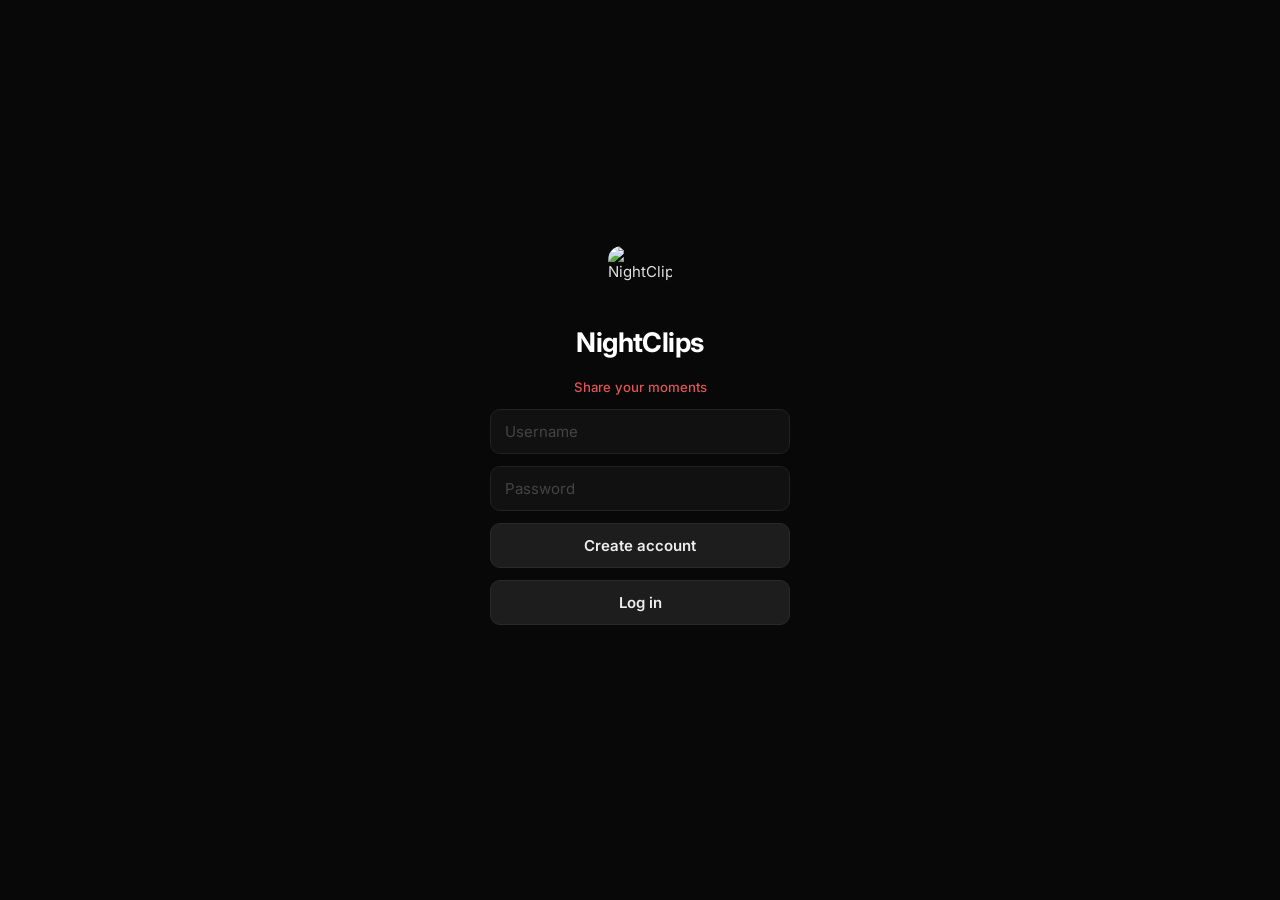
==== index.html @ ab427720 "Update index.html" ====
<!DOCTYPE html>
<html lang="en">
<head>
  <meta charset="UTF-8" />
  <meta name="viewport" content="width=device-width, initial-scale=1.0, viewport-fit=cover" />
  <meta name="theme-color" content="#080808" />
  <meta name="apple-mobile-web-app-capable" content="yes" />
  <meta name="apple-mobile-web-app-status-bar-style" content="black-translucent" />
  <meta name="apple-mobile-web-app-title" content="NightClips" />
  <link rel="apple-touch-icon" href="/NightClips/icon-192.png" />
  <link rel="icon" type="image/png" sizes="192x192" href="/NightClips/icon-192.png" />
  <link rel="manifest" href="/NightClips/manifest.json" />
  <title>NightClips</title>
  <link rel="stylesheet" href="style.css">
  <script src="https://cdn.jsdelivr.net/npm/@supabase/supabase-js@2"></script>
</head>
<body>

<!-- AUTH PAGE -->
<div id="authPage" class="auth-container">
  <img src="/NightClips/icon-192.png" alt="NightClips" class="auth-logo">
  <h1>NightClips</h1>
  <p class="auth-subtitle">Share your moments</p>
  <input id="usernameInput" type="text" placeholder="Username" autocomplete="username">
  <input id="passwordInput" type="password" placeholder="Password" autocomplete="current-password">
  <button id="signupBtn">Create account</button>
  <button id="loginBtn">Log in</button>
  <p id="authMessage"></p>
</div>

<!-- DASHBOARD -->
<div id="dashboardPage" class="container" style="display:none;">

  <!-- HEADER -->
  <div class="dashboard-header">
    <div class="dashboard-header-brand">
      <img src="/NightClips/icon-192.png" alt="NightClips Logo" class="dashboard-logo">
      <h1>NightClips</h1>
    </div>
    <div id="headerProfile" class="header-profile" style="display:none;">
      <img id="headerAvatar" class="header-avatar" src="" alt="You">
      <span id="headerUsername" class="header-username"></span>
    </div>
  </div>

  <!-- TABS -->
  <div class="tabs">
    <button class="tab-btn active" data-tab="gallery">
      <svg width="15" height="15" viewBox="0 0 24 24" fill="none" stroke="currentColor" stroke-width="2"><rect x="3" y="3" width="7" height="7" rx="1"/><rect x="14" y="3" width="7" height="7" rx="1"/><rect x="3" y="14" width="7" height="7" rx="1"/><rect x="14" y="14" width="7" height="7" rx="1"/></svg>
      <span class="tab-label">Gallery</span>
    </button>
    <button class="tab-btn" data-tab="library">
      <svg width="15" height="15" viewBox="0 0 24 24" fill="none" stroke="currentColor" stroke-width="2"><path d="M19 11H5M19 6H5M19 16H5M19 21H5"/></svg>
      <span class="tab-label">Library</span>
    </button>
    <button class="tab-btn" data-tab="upload">
      <svg width="15" height="15" viewBox="0 0 24 24" fill="none" stroke="currentColor" stroke-width="2"><path d="M12 15V3m0 0l-4 4m4-4l4 4"/><rect x="3" y="17" width="18" height="4" rx="1"/></svg>
      <span class="tab-label">Upload</span>
    </button>
    <button class="tab-btn" data-tab="profile">
      <svg width="15" height="15" viewBox="0 0 24 24" fill="none" stroke="currentColor" stroke-width="2"><circle cx="12" cy="8" r="4"/><path d="M4 20c0-4 3.6-7 8-7s8 3 8 7"/></svg>
      <span class="tab-label">Profile</span>
    </button>
    <button class="tab-btn" data-tab="badgesTab">
      <svg width="15" height="15" viewBox="0 0 24 24" fill="none" stroke="currentColor" stroke-width="2"><circle cx="12" cy="8" r="6"/><path d="M8.21 13.89L7 23l5-3 5 3-1.21-9.12"/></svg>
      <span class="tab-label">Badges</span>
    </button>
  </div>

  <!-- BANNER -->
  <div id="newVideosBanner" style="display:none;" class="new-banner">
    <span>New content available</span>
    <button id="reloadVideosBtn">Refresh</button>
  </div>

  <!-- GALLERY -->
  <div id="gallery" class="tab-content">
    <input type="text" id="searchInput" placeholder="Search videos or users..." class="search-bar">

    <!-- USER RESULTS (shown only when searching) -->
    <div id="userResults" style="display:none;">
      <p class="search-section-label">Users</p>
      <div id="userResultsList" class="user-results-list"></div>
      <p class="search-section-label" style="margin-top:18px;">Videos</p>
    </div>

    <div id="allVideos" class="video-grid"></div>
  </div>

  <!-- LIBRARY -->
  <div id="library" class="tab-content" style="display:none;">
    <div id="userVideos" class="video-grid"></div>
  </div>

  <!-- UPLOAD -->
  <div id="upload" class="tab-content" style="display:none;">
    <div class="upload-card">
      <div class="input-group">
        <label for="videoTitleInput">Title</label>
        <input type="text" id="videoTitleInput" placeholder="Give your upload a title">
      </div>

      <div class="upload-type-toggle">
        <button id="typeVideoBtn" class="type-btn active" data-type="video">
          <svg width="15" height="15" viewBox="0 0 24 24" fill="none" stroke="currentColor" stroke-width="2"><rect x="2" y="6" width="15" height="12" rx="2"/><path d="M17 10l5-3v10l-5-3"/></svg>
          Video
        </button>
        <button id="typeImageBtn" class="type-btn" data-type="image">
          <svg width="15" height="15" viewBox="0 0 24 24" fill="none" stroke="currentColor" stroke-width="2"><rect x="3" y="3" width="18" height="18" rx="2"/><circle cx="8.5" cy="8.5" r="1.5"/><polyline points="21 15 16 10 5 21"/></svg>
          Image
        </button>
      </div>

      <input type="file" id="videoInput" accept="video/*,image/*" hidden>
      <div class="file-pick-row">
        <button id="chooseFileBtn" class="file-btn">
          <svg width="15" height="15" viewBox="0 0 24 24" fill="none" stroke="currentColor" stroke-width="2"><path d="M15 10l-4 4L7 10"/><path d="M12 14V3"/><rect x="3" y="17" width="18" height="4" rx="1"/></svg>
          <span id="chooseFileBtnLabel">Choose Video</span>
        </button>
        <span id="fileName" class="file-name-label">No file selected</span>
      </div>

      <input type="file" id="thumbnailInput" accept="image/*" hidden>
      <div class="file-pick-row" id="thumbnailRow">
        <button id="chooseThumbnailBtn" class="file-btn">
          <svg width="15" height="15" viewBox="0 0 24 24" fill="none" stroke="currentColor" stroke-width="2"><rect x="3" y="3" width="18" height="18" rx="2"/><circle cx="8.5" cy="8.5" r="1.5"/><polyline points="21 15 16 10 5 21"/></svg>
          Thumbnail (optional)
        </button>
        <span id="thumbnailFileName" class="file-name-label">No thumbnail selected</span>
      </div>

      <div id="thumbPreviewWrap" style="display:none; width:100%; max-width:280px;">
        <img id="thumbPreview" style="width:100%; border-radius:9px; margin-top:2px;">
      </div>

      <button id="uploadBtn" class="upload-submit-btn">
        <svg width="15" height="15" viewBox="0 0 24 24" fill="none" stroke="currentColor" stroke-width="2.5"><path d="M12 15V3m0 0l-4 4m4-4l4 4"/><rect x="3" y="17" width="18" height="4" rx="1"/></svg>
        Upload
      </button>

      <div id="uploadBarContainer"><div id="uploadBar"></div></div>
      <p id="uploadMessage"></p>
      <h5>large files may take a few minutes</h5>
    </div>
  </div>

  <!-- PROFILE -->
  <div id="profile" class="tab-content" style="display:none;">
    <div class="profile-card">

      <div class="profile-avatar-wrap">
        <img id="profilePicPreview" class="profile-avatar-big" src="" alt="Profile Picture" style="display:none;">
        <div id="profileAvatarPlaceholder" class="profile-avatar-placeholder">?</div>
      </div>

      <p class="profile-uid">ID: <span id="userId"></span></p>

      <div class="input-group">
        <label for="editUsernameInput">Username</label>
        <input type="text" id="editUsernameInput" placeholder="Your username">
      </div>

      <div class="input-group">
        <label for="editDescriptionInput">Description</label>
        <textarea id="editDescriptionInput" placeholder="Tell people about you..." rows="3"
          style="padding:11px 13px;background:#0a0a0a;border:1px solid #1e1e1e;border-radius:9px;color:#eee;font-size:0.95em;font-family:inherit;resize:vertical;"></textarea>
      </div>

      <div class="input-group">
        <label>Profile Picture</label>
        <input type="file" id="profilePicInput" accept="image/*" hidden>
        <div class="file-pick-row" style="margin-top:2px;">
          <button id="chooseProfilePicBtn" class="file-btn">
            <svg width="15" height="15" viewBox="0 0 24 24" fill="none" stroke="currentColor" stroke-width="2"><circle cx="12" cy="8" r="4"/><path d="M4 20c0-4 3.6-7 8-7s8 3 8 7"/></svg>
            Choose Picture
          </button>
          <span id="profilePicFileName" class="file-name-label">No picture selected</span>
        </div>
      </div>

      <div id="newPicPreviewWrap" style="display:none;">
        <p style="color:#333; font-size:0.78em; margin:0 0 8px; font-weight:600; text-transform:uppercase; letter-spacing:0.06em;">Preview</p>
        <img id="newPicPreview" style="width:80px; height:80px; border-radius:50%; object-fit:cover; border:2px solid #1e1e1e; display:block;">
      </div>

      <div style="display:flex; gap:10px; flex-wrap:wrap; align-items:center;">
        <button id="saveProfileBtn" class="upload-submit-btn">Save changes</button>
        <button id="viewChannelBtn" class="upload-submit-btn" style="background:#0e0e0e; border-color:#1e1e1e; color:#777;">
          <svg width="13" height="13" viewBox="0 0 24 24" fill="none" stroke="currentColor" stroke-width="2"><circle cx="12" cy="8" r="4"/><path d="M4 20c0-4 3.6-7 8-7s8 3 8 7"/></svg>
          View my channel
        </button>
      </div>
      <p id="profileMessage"></p>

      <div class="danger-zone">
        <p class="danger-zone-label">Account</p>
        <button id="logoutBtn" class="danger-btn logout-btn">
          <svg width="14" height="14" viewBox="0 0 24 24" fill="none" stroke="currentColor" stroke-width="2"><path d="M9 21H5a2 2 0 01-2-2V5a2 2 0 012-2h4"/><polyline points="16 17 21 12 16 7"/><line x1="21" y1="12" x2="9" y2="12"/></svg>
          Log out
        </button>
        <button id="deleteAccountBtn" class="danger-btn delete-btn">
          <svg width="14" height="14" viewBox="0 0 24 24" fill="none" stroke="currentColor" stroke-width="2"><polyline points="3 6 5 6 21 6"/><path d="M19 6l-1 14a2 2 0 01-2 2H8a2 2 0 01-2-2L5 6"/><path d="M10 11v6M14 11v6"/><path d="M9 6V4a1 1 0 011-1h4a1 1 0 011 1v2"/></svg>
          Delete account
        </button>
      </div>

    </div>
  </div>

  <!-- BADGES -->
  <div id="badgesTab" class="tab-content" style="display:none;">
    <h3 style="color:#333; font-size:0.8em; font-weight:700; text-transform:uppercase; letter-spacing:0.08em; margin:0 0 16px;">Badges</h3>
    <div id="badgesList" style="display:flex; flex-wrap:wrap; gap:10px;"></div>
  </div>

  <!-- CONFIRM DELETE MODAL -->
  <div id="deleteModal" class="modal-overlay" style="display:none;">
    <div class="modal-box">
      <h2 class="modal-title">Delete account?</h2>
      <p class="modal-body">This permanently deletes your account and all your uploads. This cannot be undone.</p>
      <div class="modal-actions">
        <button id="cancelDeleteBtn" class="modal-cancel-btn">Cancel</button>
        <button id="confirmDeleteBtn" class="modal-confirm-btn">Yes, delete everything</button>
      </div>
    </div>
  </div>

</div>

<script src="app.js"></script>
</body>
</html>
---- style.css ----
@import url('https://fonts.googleapis.com/css2?family=Inter:wght@400;500;600;700&display=swap');

/* =========================
   GLOBAL
========================= */
*, *::before, *::after {
  box-sizing: border-box;
}

html, body {
  margin: 0;
  overflow-x: hidden;
  width: 100%;
  background: #080808;
  color: #e0e0e0;
  font-family: 'Inter', 'Segoe UI', sans-serif;
  font-size: 15px;
  -webkit-font-smoothing: antialiased;
}

/* =========================
   AUTH PAGE
========================= */
.auth-container {
  min-height: 100vh;
  display: flex;
  flex-direction: column;
  justify-content: center;
  align-items: center;
  gap: 12px;
  padding: 24px;
  background: #080808;
}

.auth-logo {
  width: 64px;
  height: 64px;
  object-fit: contain;
  border-radius: 14px;
  margin-bottom: 4px;
}

.auth-container h1 {
  font-size: 1.8rem;
  font-weight: 700;
  color: #fff;
  margin: 0 0 8px;
  letter-spacing: -0.02em;
}

.auth-container input {
  width: 100%;
  max-width: 300px;
  padding: 12px 14px;
  background: #111;
  border: 1px solid #222;
  border-radius: 10px;
  color: #eee;
  font-size: 15px;
  font-family: inherit;
  transition: border-color 0.2s;
}

.auth-container input:focus {
  outline: none;
  border-color: #3a3a3a;
}

.auth-container input::placeholder { color: #444; }

.auth-container button {
  width: 100%;
  max-width: 300px;
  padding: 12px;
  background: #1d1d1d;
  border: 1px solid #2a2a2a;
  border-radius: 10px;
  color: #eee;
  cursor: pointer;
  font-weight: 600;
  font-size: 15px;
  font-family: inherit;
  transition: background 0.2s, border-color 0.2s;
}

.auth-container button:hover {
  background: #252525;
  border-color: #383838;
  color: #fff;
}

.auth-container p {
  color: #e05555;
  font-weight: 500;
  font-size: 0.88em;
  min-height: 18px;
  margin: 0;
}

/* Subdued link-style button (Forgot password / Back) */
.auth-link-btn {
  background: transparent !important;
  border: none !important;
  color: #444 !important;
  font-size: 0.85em !important;
  font-weight: 500 !important;
  padding: 6px 0 !important;
  cursor: pointer;
  transition: color 0.2s !important;
}

.auth-link-btn:hover {
  background: transparent !important;
  color: #888 !important;
  border-color: transparent !important;
}

/* Step label above OTP / new password inputs */
.auth-step-label {
  color: #666 !important;
  font-size: 0.84em !important;
  font-weight: 500 !important;
  text-align: center;
  max-width: 300px;
  line-height: 1.5;
  margin: 0 0 2px !important;
}

/* Step wrapper — each step is a flex column just like the outer container */
#authStep1,
#forgotStep1,
#forgotStep2,
#forgotStep3 {
  display: flex;
  flex-direction: column;
  align-items: center;
  gap: 12px;
  width: 100%;
  max-width: 300px;
}

/* OTP input — bigger, centered, monospace feel */
#forgotOtpInput {
  text-align: center;
  letter-spacing: 0.25em;
  font-size: 1.4em !important;
  font-weight: 700 !important;
  padding: 14px !important;
}

/* Success message colour override */
.auth-msg-success {
  color: #4a9a4a !important;
}

/* =========================
   CONTAINER
========================= */
.container {
  padding: 0 20px 40px;
  max-width: 1280px;
  margin: 0 auto;
}

/* =========================
   HEADER
========================= */
.dashboard-header {
  display: flex;
  align-items: center;
  justify-content: space-between;
  padding: 16px 0 0;
  margin-bottom: 20px;
  position: relative;
}

.dashboard-header-brand {
  display: flex;
  align-items: center;
  gap: 10px;
}

.dashboard-logo {
  width: 38px;
  height: 38px;
  object-fit: contain;
  border-radius: 8px;
}

.dashboard-header h1 {
  margin: 0;
  font-size: 1.35rem;
  font-weight: 700;
  color: #fff;
  letter-spacing: -0.02em;
}

.header-profile {
  display: flex;
  align-items: center;
  gap: 8px;
  background: #111;
  border: 1px solid #1e1e1e;
  border-radius: 20px;
  padding: 4px 12px 4px 4px;
  cursor: default;
}

.header-avatar {
  width: 28px;
  height: 28px;
  border-radius: 50%;
  object-fit: cover;
  border: 1px solid #333;
  background: #1a1a1a;
}

.header-username {
  font-size: 0.82em;
  font-weight: 500;
  color: #aaa;
  max-width: 110px;
  white-space: nowrap;
  overflow: hidden;
  text-overflow: ellipsis;
}

/* =========================
   TABS
========================= */
.tabs {
  display: flex;
  gap: 4px;
  margin-bottom: 22px;
  background: #0e0e0e;
  border: 1px solid #1a1a1a;
  border-radius: 12px;
  padding: 5px;
  overflow-x: auto;
  scrollbar-width: none;
  flex-wrap: nowrap;
}

.tabs::-webkit-scrollbar { display: none; }

.tab-btn {
  flex-shrink: 0;
  display: inline-flex;
  align-items: center;
  gap: 7px;
  background: transparent;
  color: #555;
  border: none;
  padding: 9px 16px;
  border-radius: 8px;
  cursor: pointer;
  font-weight: 600;
  font-size: 0.85em;
  font-family: inherit;
  transition: background 0.18s, color 0.18s;
  white-space: nowrap;
}

.tab-btn svg {
  flex-shrink: 0;
  opacity: 0.6;
  transition: opacity 0.18s;
}

.tab-btn:hover {
  background: #161616;
  color: #bbb;
}

.tab-btn:hover svg { opacity: 0.85; }

.tab-btn.active {
  background: #1e1e1e;
  color: #fff;
  border: 1px solid #2a2a2a;
}

.tab-btn.active svg { opacity: 1; }

/* =========================
   SEARCH BAR
========================= */
.search-bar {
  width: 100%;
  padding: 11px 16px 11px 40px;
  background: #0e0e0e;
  border: 1px solid #1a1a1a;
  border-radius: 10px;
  color: #eee;
  font-size: 0.92em;
  font-family: inherit;
  margin-bottom: 18px;
  transition: border-color 0.2s;
  background-image: url("data:image/svg+xml,%3Csvg xmlns='http://www.w3.org/2000/svg' width='16' height='16' viewBox='0 0 24 24' fill='none' stroke='%23444' stroke-width='2'%3E%3Ccircle cx='11' cy='11' r='8'/%3E%3Cpath d='M21 21l-4.35-4.35'/%3E%3C/svg%3E");
  background-repeat: no-repeat;
  background-position: 13px center;
}

.search-bar::placeholder { color: #3a3a3a; }

.search-bar:focus {
  outline: none;
  border-color: #2e2e2e;
}

/* =========================
   VIDEO GRID
========================= */
.video-grid {
  display: grid;
  grid-template-columns: repeat(auto-fill, minmax(260px, 1fr));
  gap: 14px;
  width: 100%;
  min-width: 0;
}

/* =========================
   CARDS
========================= */
.card {
  background: #0e0e0e;
  border: 1px solid #181818;
  padding: 8px;
  border-radius: 12px;
  display: flex;
  flex-direction: column;
  gap: 10px;
  transition: border-color 0.2s, transform 0.2s;
  overflow: hidden;
  width: 100%;
  box-sizing: border-box;
}

.card:hover {
  border-color: #252525;
  transform: translateY(-2px);
}

.card video {
  width: 100%;
  max-width: 100%;
  border-radius: 8px;
  background: #000;
  display: block;
}

.video-container {
  width: 100%;
  overflow: hidden;
  border-radius: 8px;
}

.card-media-link {
  display: block;
  width: 100%;
  text-decoration: none;
  border-radius: 8px;
  overflow: hidden;
  -webkit-tap-highlight-color: transparent;
  position: relative;
}

.card-thumb {
  width: 100%;
  display: block;
  border-radius: 8px;
  aspect-ratio: 16 / 9;
  object-fit: cover;
  background: #000;
  transition: opacity 0.2s;
}

.card-thumb-placeholder {
  width: 100%;
  aspect-ratio: 16 / 9;
  background: #0d0d0d;
  border-radius: 8px;
  display: flex;
  align-items: center;
  justify-content: center;
  border: 1px solid #181818;
}

.card-media-link:hover .card-thumb { opacity: 0.8; }
.card-media-link:hover .card-thumb-placeholder { background: #121212; }

.card-title-row {
  display: flex;
  align-items: flex-start;
  gap: 9px;
  padding: 0 2px 2px;
}

.card-uploader-avatar {
  width: 30px;
  height: 30px;
  border-radius: 50%;
  object-fit: cover;
  border: 1px solid #222;
  flex-shrink: 0;
  background: #1a1a1a;
  margin-top: 1px;
}

.card-uploader-avatar-placeholder {
  width: 30px;
  height: 30px;
  border-radius: 50%;
  background: #161616;
  display: flex;
  align-items: center;
  justify-content: center;
  font-size: 11px;
  color: #444;
  flex-shrink: 0;
  border: 1px solid #222;
  margin-top: 1px;
}

.card-title-text { flex: 1; min-width: 0; }

.card-title-text .vid-title {
  font-weight: 600;
  font-size: 0.9em;
  margin: 0;
  color: #e0e0e0;
  display: -webkit-box;
  -webkit-line-clamp: 2;
  -webkit-box-orient: vertical;
  overflow: hidden;
  line-height: 1.4;
}

.card-title-text .vid-uploader {
  font-size: 0.76em;
  color: #555;
  margin: 3px 0 0;
  font-weight: 500;
}

.card a, .card button {
  background: #141414;
  color: #999;
  border: 1px solid #1e1e1e;
  padding: 7px 10px;
  border-radius: 7px;
  cursor: pointer;
  text-align: center;
  text-decoration: none;
  font-size: 0.82em;
  font-weight: 500;
  font-family: inherit;
  transition: background 0.2s, color 0.2s;
}

.card a:hover, .card button:hover {
  background: #1a1a1a;
  color: #ddd;
  border-color: #282828;
}

/* =========================
   NEW VIDEOS BANNER
========================= */
.new-banner {
  display: flex;
  justify-content: space-between;
  align-items: center;
  background: #111;
  border: 1px solid #1e1e1e;
  padding: 10px 14px;
  border-radius: 10px;
  margin-bottom: 14px;
  color: #ccc;
  font-weight: 600;
  font-size: 0.88em;
  animation: slideDown 0.3s ease;
}

.new-banner button {
  background: #1e1e1e;
  border: 1px solid #2a2a2a;
  color: #ccc;
  padding: 6px 14px;
  border-radius: 7px;
  cursor: pointer;
  font-weight: 600;
  font-size: 0.85em;
  font-family: inherit;
  transition: background 0.2s;
}

.new-banner button:hover { background: #252525; color: #fff; }

@keyframes slideDown {
  from { opacity: 0; transform: translateY(-6px); }
  to   { opacity: 1; transform: translateY(0); }
}

/* =========================
   UPLOAD CARD
========================= */
.upload-card {
  background: #0e0e0e;
  border: 1px solid #181818;
  padding: 22px;
  border-radius: 14px;
  display: flex;
  flex-direction: column;
  gap: 16px;
  max-width: 540px;
  position: relative;
  padding-bottom: 52px;
}

.upload-card h5 {
  position: absolute;
  bottom: 14px;
  left: 50%;
  transform: translateX(-50%);
  color: #3a3a3a;
  font-weight: 400;
  font-size: 0.78rem;
  margin: 0;
  white-space: nowrap;
  font-style: italic;
}

.input-group {
  display: flex;
  flex-direction: column;
  width: 100%;
  gap: 6px;
}

.input-group label {
  font-size: 0.8em;
  font-weight: 600;
  color: #555;
  text-transform: uppercase;
  letter-spacing: 0.06em;
}

.input-group input[type="text"] {
  padding: 11px 13px;
  background: #0a0a0a;
  border: 1px solid #1e1e1e;
  border-radius: 9px;
  color: #eee;
  font-size: 0.95em;
  font-family: inherit;
  transition: border-color 0.2s;
}

.input-group input[type="text"]::placeholder { color: #333; }

.input-group input[type="text"]:focus {
  outline: none;
  border-color: #2e2e2e;
}

.upload-type-toggle {
  display: flex;
  gap: 6px;
  background: #0a0a0a;
  border: 1px solid #1a1a1a;
  border-radius: 10px;
  padding: 4px;
  width: fit-content;
}

.type-btn {
  display: inline-flex;
  align-items: center;
  gap: 7px;
  background: transparent;
  border: none;
  color: #444;
  padding: 8px 16px;
  border-radius: 7px;
  cursor: pointer;
  font-size: 0.85em;
  font-weight: 600;
  font-family: inherit;
  transition: all 0.18s;
}

.type-btn svg { opacity: 0.5; transition: opacity 0.18s; }
.type-btn:hover { color: #888; }
.type-btn:hover svg { opacity: 0.7; }

.type-btn.active {
  background: #1c1c1c;
  color: #ddd;
  border: 1px solid #272727;
}

.type-btn.active svg { opacity: 1; }

.file-pick-row {
  display: flex;
  align-items: center;
  gap: 10px;
  width: 100%;
}

.file-btn {
  display: inline-flex;
  align-items: center;
  gap: 8px;
  background: #111;
  border: 1px solid #1e1e1e;
  color: #999;
  padding: 10px 16px;
  border-radius: 9px;
  cursor: pointer;
  font-size: 0.85em;
  font-weight: 600;
  font-family: inherit;
  transition: all 0.18s;
  white-space: nowrap;
  flex-shrink: 0;
}

.file-btn:hover {
  background: #161616;
  border-color: #282828;
  color: #ddd;
}

.file-btn svg { flex-shrink: 0; opacity: 0.7; }
.file-btn:hover svg { opacity: 1; }

.file-name-label {
  color: #3a3a3a;
  font-size: 0.82em;
  flex: 1;
  overflow: hidden;
  text-overflow: ellipsis;
  white-space: nowrap;
  font-style: italic;
}

.upload-submit-btn {
  display: inline-flex;
  align-items: center;
  gap: 8px;
  background: #161616;
  border: 1px solid #252525;
  color: #ccc;
  padding: 11px 24px;
  border-radius: 9px;
  font-weight: 700;
  font-size: 0.9em;
  font-family: inherit;
  cursor: pointer;
  transition: all 0.18s;
  width: fit-content;
}

.upload-submit-btn:hover {
  background: #1e1e1e;
  border-color: #333;
  color: #fff;
}

#uploadBarContainer {
  width: 100%;
  background: #111;
  border-radius: 99px;
  overflow: hidden;
  height: 4px;
}

#uploadBar {
  width: 0%;
  height: 100%;
  background: #3a8a3a;
  transition: width 0.3s ease;
  border-radius: 99px;
}

#uploadMessage {
  color: #444;
  font-size: 0.85em;
  margin: 0;
  min-height: 18px;
}

#thumbPreviewWrap {
  border-radius: 9px;
  overflow: hidden;
  border: 1px solid #1a1a1a;
}

#thumbPreview { display: block; width: 100%; border-radius: 0; margin: 0; }

/* =========================
   PROFILE CARD
========================= */
.profile-card {
  background: #0e0e0e;
  border: 1px solid #181818;
  padding: 24px 22px;
  border-radius: 14px;
  max-width: 460px;
  display: flex;
  flex-direction: column;
  gap: 18px;
}

.profile-avatar-wrap {
  display: flex;
  justify-content: center;
  padding-top: 6px;
}

.profile-avatar-big {
  width: 88px;
  height: 88px;
  border-radius: 50%;
  object-fit: cover;
  border: 2px solid #222;
}

.profile-avatar-placeholder {
  width: 88px;
  height: 88px;
  border-radius: 50%;
  background: #111;
  border: 2px dashed #222;
  display: flex;
  align-items: center;
  justify-content: center;
  font-size: 1.8rem;
  color: #2a2a2a;
}

.profile-uid {
  color: #3a3a3a;
  font-size: 0.8em;
  margin: 0;
  font-family: monospace;
}

#profileMessage {
  color: #4a9a4a;
  font-weight: 600;
  font-size: 0.85em;
  min-height: 18px;
  margin: 0;
}

/* =========================
   BADGE CARDS
========================= */
.badge-card {
  display: flex;
  flex-direction: column;
  align-items: center;
  width: 110px;
  height: 150px;
  background: #0e0e0e;
  border: 1px solid #181818;
  border-radius: 12px;
  overflow: hidden;
  text-align: center;
  padding: 10px 8px;
  color: #ddd;
  transition: border-color 0.2s;
}

.badge-card:hover { border-color: #252525; }

.badge-card img {
  width: 100%;
  height: 64px;
  object-fit: contain;
  border-radius: 6px;
  margin-bottom: 8px;
}

.badge-card .badge-title {
  font-weight: 700;
  font-size: 13px;
  margin-bottom: 2px;
  color: #ccc;
}

.badge-card .badge-subtitle {
  font-size: 11px;
  color: #444;
  line-height: 1.3;
}

/* =========================
   PAGINATION
========================= */
.pagination {
  display: flex;
  flex-direction: column;
  align-items: center;
  gap: 12px;
  margin-top: 28px;
  margin-bottom: 16px;
  padding: 16px 14px;
  background: #0a0a0a;
  border-radius: 14px;
  border: 1px solid #161616;
}

.pagination-controls {
  display: flex;
  flex-wrap: wrap;
  align-items: center;
  justify-content: center;
  gap: 4px;
}

.page-btn {
  background: #101010;
  color: #555;
  border: 1px solid #1a1a1a;
  padding: 7px 12px;
  border-radius: 7px;
  cursor: pointer;
  font-size: 0.84em;
  font-weight: 600;
  font-family: inherit;
  transition: all 0.15s;
  min-width: 34px;
  text-align: center;
  line-height: 1;
}

.page-btn:hover:not(.disabled) {
  background: #161616;
  color: #ccc;
  border-color: #252525;
}

.page-btn.active {
  background: #1a1a1a;
  color: #eee;
  border-color: #2a2a2a;
  cursor: default;
}

.page-btn.nav-btn {
  background: #0d0d0d;
  color: #444;
  border-color: #161616;
  padding: 7px 15px;
  font-size: 0.95em;
}

.page-btn.nav-btn:hover:not(.disabled) {
  background: #151515;
  color: #aaa;
  border-color: #232323;
}

.page-btn.disabled { opacity: 0.2; cursor: default; }

.page-gap {
  color: #2a2a2a;
  font-size: 0.85em;
  padding: 0 3px;
  user-select: none;
}

.page-label {
  color: #333;
  font-size: 0.76em;
  letter-spacing: 0.03em;
  text-align: center;
  font-weight: 500;
}

/* =========================
   RESPONSIVE / MOBILE
========================= */
@media (max-width: 768px) {
  .container { padding: 0 12px 32px; }

  .dashboard-header {
    padding: 14px 0 0;
    margin-bottom: 14px;
  }

  .dashboard-logo { width: 32px; height: 32px; }
  .dashboard-header h1 { font-size: 1.15rem; }
  .header-username { display: none; }

  .tabs { gap: 3px; padding: 4px; margin-bottom: 16px; }

  .tab-btn {
    padding: 8px 12px;
    font-size: 0.8em;
    gap: 5px;
  }

  .tab-btn .tab-label { display: none; }

  .video-grid {
    grid-template-columns: 1fr;
    gap: 10px;
  }

  .card { padding: 7px; border-radius: 10px; }

  .card a, .card button { padding: 9px 10px; }

  .search-bar { font-size: 16px; padding: 11px 14px 11px 38px; }

  .upload-card {
    padding: 16px;
    padding-bottom: 50px;
    gap: 14px;
    max-width: 100%;
  }

  .upload-type-toggle { width: 100%; }
  .type-btn { flex: 1; justify-content: center; }

  .file-pick-row { flex-direction: column; gap: 6px; }

  .file-btn {
    width: 100%;
    justify-content: center;
    padding: 12px 16px;
  }

  .file-name-label { width: 100%; text-align: center; }

  .upload-submit-btn {
    width: 100%;
    justify-content: center;
    padding: 13px;
  }

  .profile-card { max-width: 100%; padding: 16px; }

  .auth-container input,
  .auth-container button {
    max-width: 100%;
    font-size: 16px;
  }

  .pagination { padding: 12px 10px; }
  .page-btn { padding: 8px 10px; min-width: 32px; font-size: 0.82em; }
  .page-btn.nav-btn { padding: 8px 13px; }

  #badgesList { gap: 8px !important; }
  .badge-card { width: 96px; height: 138px; }
}

@media (max-width: 380px) {
  .dashboard-header h1 { font-size: 1rem; }
  .header-profile { display: none !important; }
  .tab-btn { padding: 8px 10px; }
}

.auth-subtitle {
  color: #333;
  font-size: 0.88em;
  margin: -6px 0 4px;
  font-weight: 400;
}

/* =========================
   DANGER ZONE
========================= */
.danger-zone {
  border-top: 1px solid #1a1a1a;
  padding-top: 16px;
  display: flex;
  flex-direction: column;
  gap: 8px;
  margin-top: 4px;
}

.danger-zone-label {
  font-size: 0.75em;
  font-weight: 700;
  text-transform: uppercase;
  letter-spacing: 0.07em;
  color: #2a2a2a;
  margin: 0 0 2px;
}

.danger-btn {
  display: inline-flex;
  align-items: center;
  gap: 8px;
  padding: 10px 16px;
  border-radius: 9px;
  cursor: pointer;
  font-size: 0.85em;
  font-weight: 600;
  font-family: inherit;
  border: 1px solid;
  transition: all 0.18s;
  width: 100%;
  justify-content: center;
}

.logout-btn {
  background: #111;
  color: #777;
  border-color: #1e1e1e;
}

.logout-btn:hover {
  background: #161616;
  color: #ccc;
  border-color: #2a2a2a;
}

.delete-btn {
  background: #130a0a;
  color: #663333;
  border-color: #1e1010;
}

.delete-btn:hover {
  background: #1a0c0c;
  color: #cc4444;
  border-color: #2a1414;
}

/* =========================
   MODAL
========================= */
.modal-overlay {
  position: fixed;
  inset: 0;
  background: rgba(0,0,0,0.8);
  z-index: 999;
  display: flex;
  align-items: center;
  justify-content: center;
  padding: 20px;
}

.modal-box {
  background: #0e0e0e;
  border: 1px solid #1e1e1e;
  border-radius: 16px;
  padding: 28px 24px;
  max-width: 380px;
  width: 100%;
  display: flex;
  flex-direction: column;
  gap: 12px;
}

.modal-title {
  font-size: 1.1rem;
  font-weight: 700;
  color: #eee;
  margin: 0;
}

.modal-body {
  font-size: 0.88em;
  color: #555;
  margin: 0;
  line-height: 1.6;
}

.modal-actions {
  display: flex;
  gap: 8px;
  margin-top: 8px;
}

.modal-cancel-btn {
  flex: 1;
  padding: 11px;
  background: #141414;
  border: 1px solid #222;
  border-radius: 9px;
  color: #888;
  font-size: 0.88em;
  font-weight: 600;
  font-family: inherit;
  cursor: pointer;
  transition: all 0.18s;
}

.modal-cancel-btn:hover { background: #1a1a1a; color: #ccc; }

.modal-confirm-btn {
  flex: 1;
  padding: 11px;
  background: #1a0a0a;
  border: 1px solid #2a1010;
  border-radius: 9px;
  color: #cc3333;
  font-size: 0.88em;
  font-weight: 700;
  font-family: inherit;
  cursor: pointer;
  transition: all 0.18s;
}

.modal-confirm-btn:hover {
  background: #220d0d;
  color: #ee4444;
  border-color: #3a1515;
}

/* =========================
   SEARCH — USER RESULTS
========================= */
.search-section-label {
  font-size: 0.72em;
  font-weight: 700;
  text-transform: uppercase;
  letter-spacing: 0.08em;
  color: #444;
  margin: 0 0 10px;
}

.user-results-list {
  display: flex;
  flex-direction: column;
  gap: 6px;
  margin-bottom: 4px;
}

.user-result-item {
  display: flex;
  align-items: center;
  gap: 12px;
  background: #0e0e0e;
  border: 1px solid #181818;
  border-radius: 10px;
  padding: 10px 14px;
  transition: border-color 0.18s, transform 0.18s;
}

.user-result-item:hover {
  border-color: #252525;
  transform: translateX(2px);
}

.user-result-avatar {
  width: 34px;
  height: 34px;
  border-radius: 50%;
  object-fit: cover;
  border: 1px solid #222;
  background: #1a1a1a;
  flex-shrink: 0;
}

.user-result-avatar-ph {
  width: 34px;
  height: 34px;
  border-radius: 50%;
  background: #161616;
  border: 1px solid #222;
  display: flex;
  align-items: center;
  justify-content: center;
  font-size: 13px;
  font-weight: 700;
  color: #555;
  flex-shrink: 0;
}

.user-result-name {
  flex: 1;
  font-weight: 600;
  font-size: 0.9em;
  color: #ccc;
}

.user-result-arrow {
  color: #333;
  display: flex;
  align-items: center;
}

.user-result-item:hover .user-result-arrow { color: #666; }

/* =========================
   WATCHER BADGES
========================= */
.vid-uploader-row {
  display: flex;
  align-items: center;
  gap: 4px;
  margin-top: 3px;
}

.username-badge {
  width: 16px;
  height: 16px;
  object-fit: contain;
  flex-shrink: 0;
  opacity: 0.85;
}
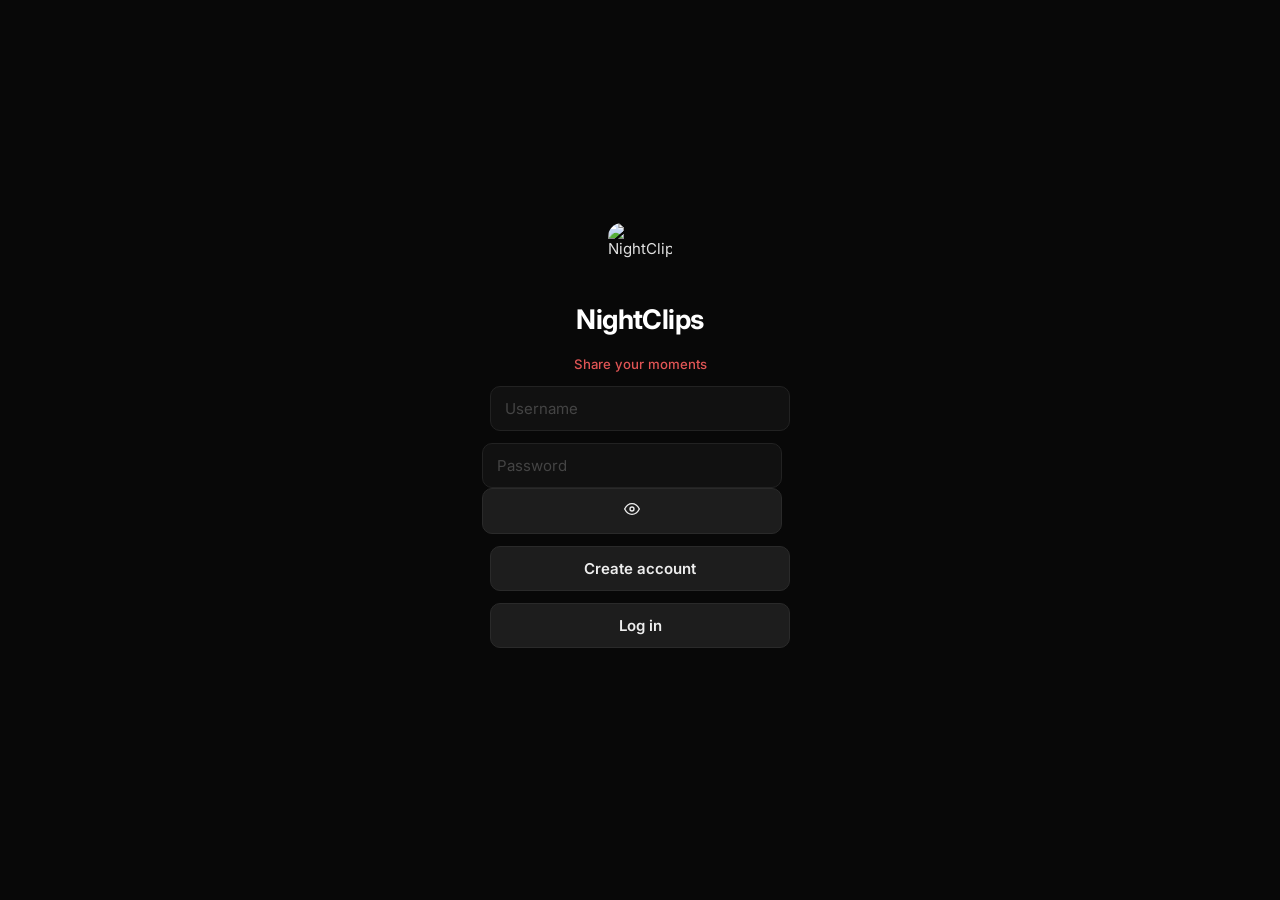
==== commit b5d87c66: "Update index.html" ====
--- a/index.html
+++ b/index.html
@@ -22,7 +22,13 @@
   <h1>NightClips</h1>
   <p class="auth-subtitle">Share your moments</p>
   <input id="usernameInput" type="text" placeholder="Username" autocomplete="username">
-  <input id="passwordInput" type="password" placeholder="Password" autocomplete="current-password">
+  <div class="password-wrap">
+    <input id="passwordInput" type="password" placeholder="Password" autocomplete="current-password">
+    <button type="button" id="togglePassword" class="pw-toggle" aria-label="Show password">
+      <svg id="eyeIcon" width="16" height="16" viewBox="0 0 24 24" fill="none" stroke="currentColor" stroke-width="2"><path d="M1 12s4-8 11-8 11 8 11 8-4 8-11 8-11-8-11-8z"/><circle cx="12" cy="12" r="3"/></svg>
+      <svg id="eyeOffIcon" width="16" height="16" viewBox="0 0 24 24" fill="none" stroke="currentColor" stroke-width="2" style="display:none;"><path d="M17.94 17.94A10.07 10.07 0 0112 20c-7 0-11-8-11-8a18.45 18.45 0 015.06-5.94M9.9 4.24A9.12 9.12 0 0112 4c7 0 11 8 11 8a18.5 18.5 0 01-2.16 3.19M1 1l22 22"/></svg>
+    </button>
+  </div>
   <button id="signupBtn">Create account</button>
   <button id="loginBtn">Log in</button>
   <p id="authMessage"></p>
@@ -64,6 +70,10 @@
     <button class="tab-btn" data-tab="badgesTab">
       <svg width="15" height="15" viewBox="0 0 24 24" fill="none" stroke="currentColor" stroke-width="2"><circle cx="12" cy="8" r="6"/><path d="M8.21 13.89L7 23l5-3 5 3-1.21-9.12"/></svg>
       <span class="tab-label">Badges</span>
+    </button>
+    <button class="tab-btn" data-tab="adminTab" id="adminTabBtn" style="display:none;">
+      <svg width="15" height="15" viewBox="0 0 24 24" fill="none" stroke="currentColor" stroke-width="2"><path d="M12 22s8-4 8-10V5l-8-3-8 3v7c0 6 8 10 8 10z"/></svg>
+      <span class="tab-label">Admin</span>
     </button>
   </div>
 
@@ -185,7 +195,7 @@
 
       <div style="display:flex; gap:10px; flex-wrap:wrap; align-items:center;">
         <button id="saveProfileBtn" class="upload-submit-btn">Save changes</button>
-        <button id="viewChannelBtn" class="upload-submit-btn" style="background:#0e0e0e; border-color:#1e1e1e; color:#777;">
+        <button id="viewChannelBtn" type="button" class="upload-submit-btn" style="background:#0e0e0e; border-color:#1e1e1e; color:#777;">
           <svg width="13" height="13" viewBox="0 0 24 24" fill="none" stroke="currentColor" stroke-width="2"><circle cx="12" cy="8" r="4"/><path d="M4 20c0-4 3.6-7 8-7s8 3 8 7"/></svg>
           View my channel
         </button>
@@ -211,6 +221,54 @@
   <div id="badgesTab" class="tab-content" style="display:none;">
     <h3 style="color:#333; font-size:0.8em; font-weight:700; text-transform:uppercase; letter-spacing:0.08em; margin:0 0 16px;">Badges</h3>
     <div id="badgesList" style="display:flex; flex-wrap:wrap; gap:10px;"></div>
+  </div>
+
+  <!-- ADMIN TAB -->
+  <div id="adminTab" class="tab-content" style="display:none;">
+    <div class="admin-panel">
+      <p class="admin-title">
+        <svg width="14" height="14" viewBox="0 0 24 24" fill="none" stroke="currentColor" stroke-width="2"><path d="M12 22s8-4 8-10V5l-8-3-8 3v7c0 6 8 10 8 10z"/></svg>
+        Admin Panel
+      </p>
+
+      <!-- Search user -->
+      <div class="admin-search-row">
+        <input id="adminSearchInput" type="text" placeholder="Search username..." class="admin-input">
+        <button id="adminSearchBtn" class="admin-btn">Search</button>
+      </div>
+      <p id="adminSearchMsg" class="admin-msg"></p>
+
+      <!-- User result -->
+      <div id="adminUserResult" style="display:none;" class="admin-user-card">
+        <div class="admin-user-header">
+          <div id="adminUserAvatar" class="admin-avatar-wrap"></div>
+          <div class="admin-user-info">
+            <p id="adminUserName" class="admin-username"></p>
+            <p id="adminUserMeta" class="admin-usermeta"></p>
+          </div>
+        </div>
+
+        <!-- Set watchers -->
+        <div class="admin-action-group">
+          <label class="admin-label">Set watcher count</label>
+          <div class="admin-row">
+            <input id="adminWatcherInput" type="number" min="0" placeholder="e.g. 1000" class="admin-input" style="max-width:160px;">
+            <button id="adminSetWatchersBtn" class="admin-btn">Set</button>
+          </div>
+          <p id="adminWatcherMsg" class="admin-msg"></p>
+        </div>
+
+        <!-- Ban user -->
+        <div class="admin-action-group">
+          <label class="admin-label">Danger zone</label>
+          <button id="adminBanBtn" class="admin-ban-btn">
+            <svg width="13" height="13" viewBox="0 0 24 24" fill="none" stroke="currentColor" stroke-width="2"><circle cx="12" cy="12" r="10"/><line x1="4.93" y1="4.93" x2="19.07" y2="19.07"/></svg>
+            Remove account & all uploads
+          </button>
+          <p id="adminBanMsg" class="admin-msg"></p>
+        </div>
+      </div>
+    </div>
   </div>
 
   <!-- CONFIRM DELETE MODAL -->
--- a/style.css
+++ b/style.css
@@ -1208,3 +1208,191 @@
   flex-shrink: 0;
   opacity: 0.85;
 }
+
+/* =========================
+   ADMIN PANEL
+========================= */
+.admin-panel {
+  background: #0e0e0e;
+  border: 1px solid #181818;
+  border-radius: 14px;
+  padding: 22px;
+  max-width: 500px;
+  display: flex;
+  flex-direction: column;
+  gap: 18px;
+}
+
+.admin-title {
+  display: flex;
+  align-items: center;
+  gap: 8px;
+  font-size: 0.75em;
+  font-weight: 700;
+  text-transform: uppercase;
+  letter-spacing: 0.09em;
+  color: #444;
+  margin: 0;
+}
+
+.admin-search-row {
+  display: flex;
+  gap: 8px;
+}
+
+.admin-input {
+  flex: 1;
+  padding: 10px 13px;
+  background: #0a0a0a;
+  border: 1px solid #1e1e1e;
+  border-radius: 9px;
+  color: #eee;
+  font-size: 0.9em;
+  font-family: inherit;
+  transition: border-color 0.2s;
+}
+
+.admin-input:focus {
+  outline: none;
+  border-color: #2e2e2e;
+}
+
+.admin-input::placeholder { color: #333; }
+
+.admin-btn {
+  background: #161616;
+  border: 1px solid #252525;
+  color: #bbb;
+  padding: 10px 18px;
+  border-radius: 9px;
+  cursor: pointer;
+  font-weight: 600;
+  font-size: 0.85em;
+  font-family: inherit;
+  transition: all 0.18s;
+  white-space: nowrap;
+  flex-shrink: 0;
+}
+
+.admin-btn:hover {
+  background: #1e1e1e;
+  border-color: #333;
+  color: #fff;
+}
+
+.admin-msg {
+  font-size: 0.82em;
+  font-weight: 500;
+  min-height: 16px;
+  margin: 0;
+  color: #555;
+}
+
+.admin-msg.success { color: #4a9a4a; }
+.admin-msg.error   { color: #aa3333; }
+
+.admin-user-card {
+  background: #0a0a0a;
+  border: 1px solid #1a1a1a;
+  border-radius: 12px;
+  padding: 16px;
+  display: flex;
+  flex-direction: column;
+  gap: 16px;
+}
+
+.admin-user-header {
+  display: flex;
+  align-items: center;
+  gap: 12px;
+}
+
+.admin-avatar-wrap img {
+  width: 42px;
+  height: 42px;
+  border-radius: 50%;
+  object-fit: cover;
+  border: 1px solid #2a2a2a;
+  background: #1a1a1a;
+  display: block;
+}
+
+.admin-avatar-ph {
+  width: 42px;
+  height: 42px;
+  border-radius: 50%;
+  background: #161616;
+  border: 1px solid #222;
+  display: flex;
+  align-items: center;
+  justify-content: center;
+  font-size: 16px;
+  font-weight: 700;
+  color: #444;
+}
+
+.admin-user-info { flex: 1; min-width: 0; }
+
+.admin-username {
+  font-weight: 700;
+  font-size: 0.95em;
+  color: #ddd;
+  margin: 0;
+}
+
+.admin-usermeta {
+  font-size: 0.78em;
+  color: #444;
+  margin: 3px 0 0;
+}
+
+.admin-action-group {
+  display: flex;
+  flex-direction: column;
+  gap: 8px;
+  border-top: 1px solid #161616;
+  padding-top: 14px;
+}
+
+.admin-label {
+  font-size: 0.72em;
+  font-weight: 700;
+  text-transform: uppercase;
+  letter-spacing: 0.07em;
+  color: #3a3a3a;
+}
+
+.admin-row {
+  display: flex;
+  gap: 8px;
+  align-items: center;
+}
+
+.admin-ban-btn {
+  display: inline-flex;
+  align-items: center;
+  gap: 8px;
+  background: #130a0a;
+  border: 1px solid #2a1010;
+  color: #663333;
+  padding: 10px 16px;
+  border-radius: 9px;
+  cursor: pointer;
+  font-size: 0.84em;
+  font-weight: 600;
+  font-family: inherit;
+  transition: all 0.18s;
+  width: fit-content;
+}
+
+.admin-ban-btn:hover {
+  background: #1c0c0c;
+  color: #cc4444;
+  border-color: #3a1515;
+}
+
+@media (max-width: 768px) {
+  .admin-panel { max-width: 100%; padding: 16px; }
+  .admin-search-row { flex-direction: column; }
+  .admin-btn { width: 100%; justify-content: center; }
+}
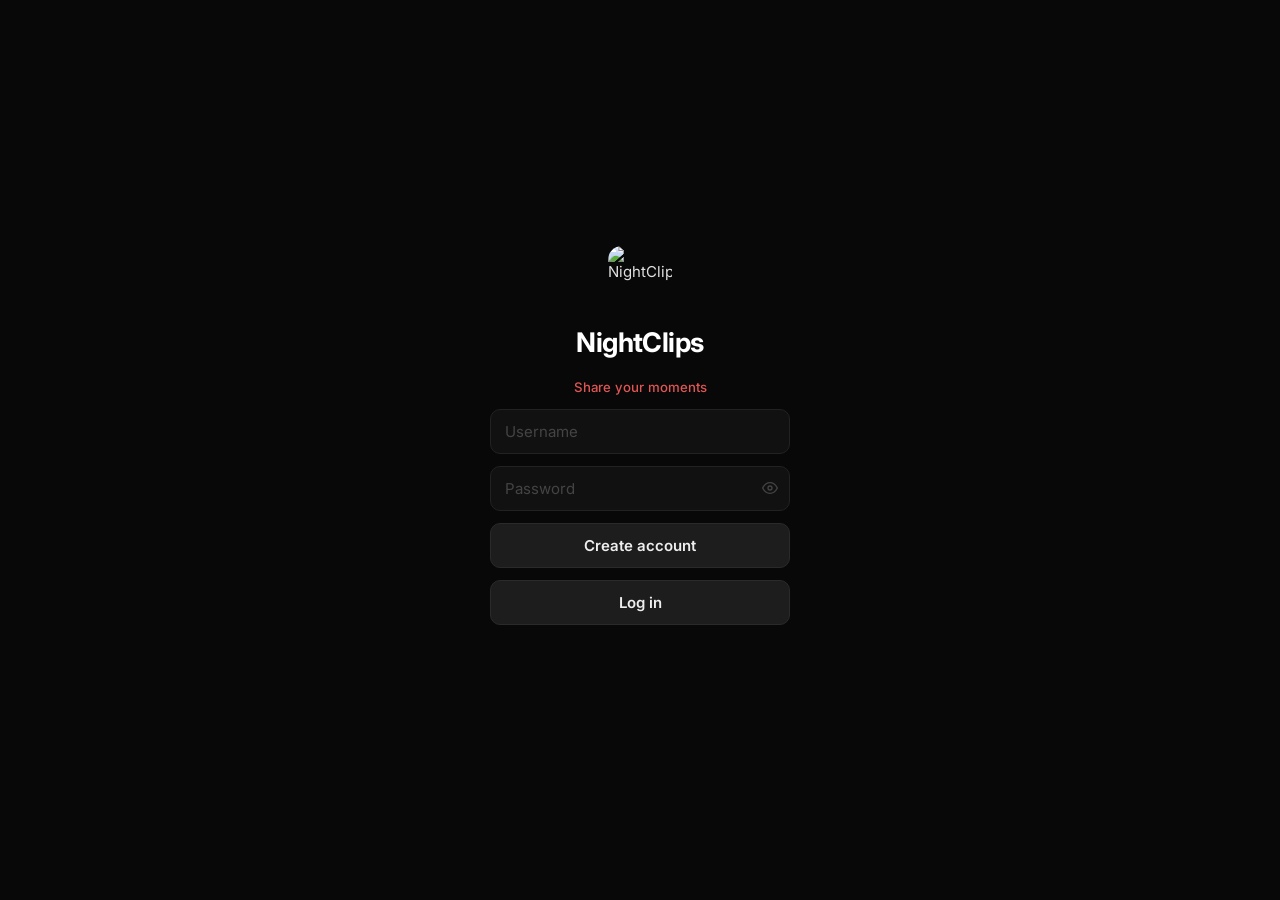
==== commit 251b8260: "Update index.html" ====
--- a/index.html
+++ b/index.html
@@ -24,10 +24,10 @@
   <input id="usernameInput" type="text" placeholder="Username" autocomplete="username">
   <div class="password-wrap">
     <input id="passwordInput" type="password" placeholder="Password" autocomplete="current-password">
-    <button type="button" id="togglePassword" class="pw-toggle" aria-label="Show password">
+    <span id="togglePassword" class="pw-toggle" role="button" tabindex="0" aria-label="Show password">
       <svg id="eyeIcon" width="16" height="16" viewBox="0 0 24 24" fill="none" stroke="currentColor" stroke-width="2"><path d="M1 12s4-8 11-8 11 8 11 8-4 8-11 8-11-8-11-8z"/><circle cx="12" cy="12" r="3"/></svg>
       <svg id="eyeOffIcon" width="16" height="16" viewBox="0 0 24 24" fill="none" stroke="currentColor" stroke-width="2" style="display:none;"><path d="M17.94 17.94A10.07 10.07 0 0112 20c-7 0-11-8-11-8a18.45 18.45 0 015.06-5.94M9.9 4.24A9.12 9.12 0 0112 4c7 0 11 8 11 8a18.5 18.5 0 01-2.16 3.19M1 1l22 22"/></svg>
-    </button>
+    </span>
   </div>
   <button id="signupBtn">Create account</button>
   <button id="loginBtn">Log in</button>
--- a/style.css
+++ b/style.css
@@ -1396,3 +1396,40 @@
   .admin-search-row { flex-direction: column; }
   .admin-btn { width: 100%; justify-content: center; }
 }
+
+/* =========================
+   PASSWORD TOGGLE
+========================= */
+.password-wrap {
+  position: relative;
+  width: 100%;
+  max-width: 300px;
+  display: flex;
+  align-items: center;
+}
+
+.password-wrap input {
+  width: 100%;
+  max-width: 100%;
+  padding-right: 42px;
+}
+
+.pw-toggle {
+  position: absolute;
+  right: 12px;
+  background: none !important;
+  border: none !important;
+  padding: 0 !important;
+  width: auto !important;
+  color: #444;
+  cursor: pointer;
+  display: flex;
+  align-items: center;
+  transition: color 0.2s !important;
+}
+
+.pw-toggle:hover {
+  color: #888 !important;
+  background: none !important;
+  border-color: transparent !important;
+}
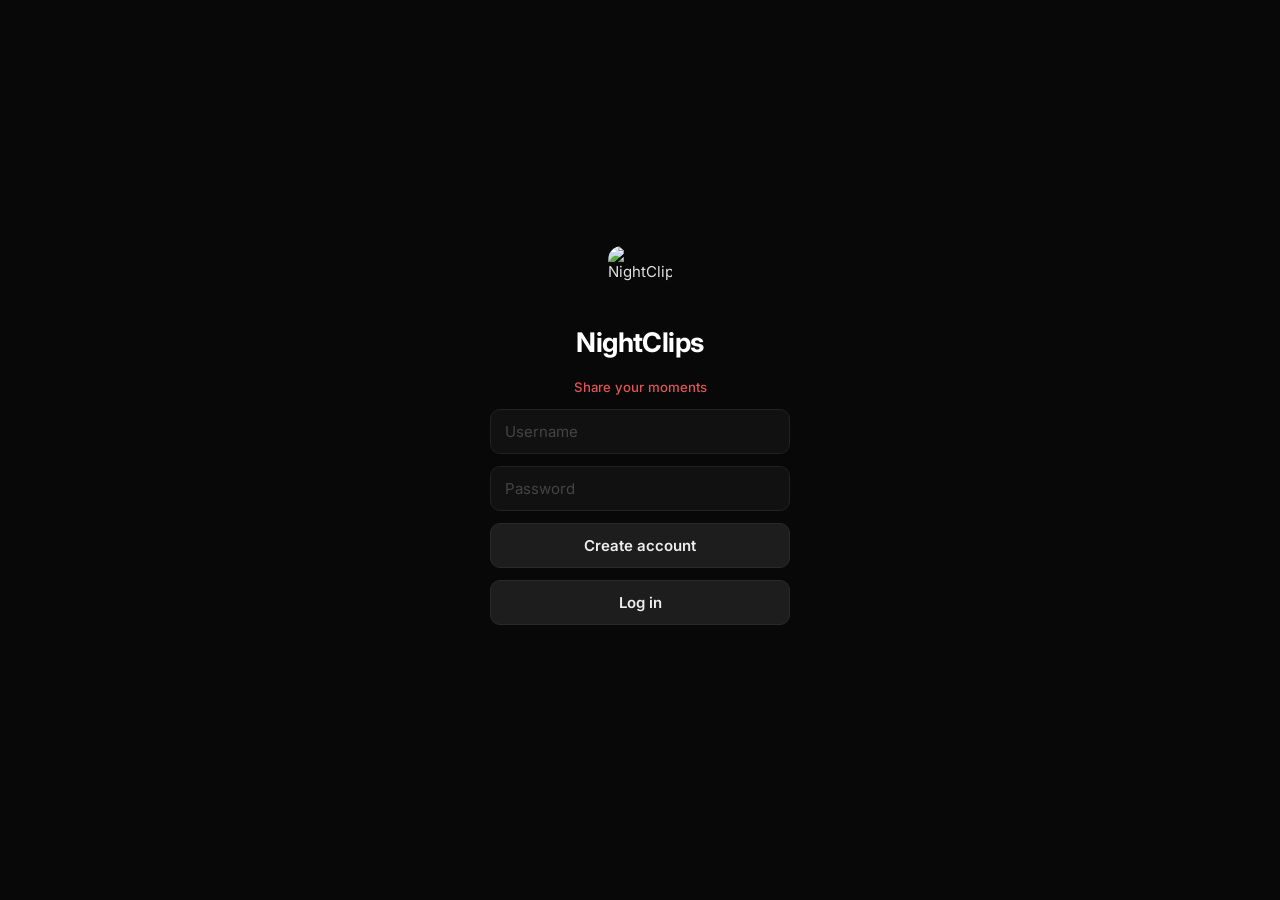
==== commit a0a800ec: "Update index.html" ====
--- a/index.html
+++ b/index.html
@@ -22,13 +22,7 @@
   <h1>NightClips</h1>
   <p class="auth-subtitle">Share your moments</p>
   <input id="usernameInput" type="text" placeholder="Username" autocomplete="username">
-  <div class="password-wrap">
-    <input id="passwordInput" type="password" placeholder="Password" autocomplete="current-password">
-    <span id="togglePassword" class="pw-toggle" role="button" tabindex="0" aria-label="Show password">
-      <svg id="eyeIcon" width="16" height="16" viewBox="0 0 24 24" fill="none" stroke="currentColor" stroke-width="2"><path d="M1 12s4-8 11-8 11 8 11 8-4 8-11 8-11-8-11-8z"/><circle cx="12" cy="12" r="3"/></svg>
-      <svg id="eyeOffIcon" width="16" height="16" viewBox="0 0 24 24" fill="none" stroke="currentColor" stroke-width="2" style="display:none;"><path d="M17.94 17.94A10.07 10.07 0 0112 20c-7 0-11-8-11-8a18.45 18.45 0 015.06-5.94M9.9 4.24A9.12 9.12 0 0112 4c7 0 11 8 11 8a18.5 18.5 0 01-2.16 3.19M1 1l22 22"/></svg>
-    </span>
-  </div>
+  <input id="passwordInput" type="password" placeholder="Password" autocomplete="current-password" class="pw-input">
   <button id="signupBtn">Create account</button>
   <button id="loginBtn">Log in</button>
   <p id="authMessage"></p>
--- a/style.css
+++ b/style.css
@@ -1417,19 +1417,18 @@
 .pw-toggle {
   position: absolute;
   right: 12px;
-  background: none !important;
-  border: none !important;
-  padding: 0 !important;
-  width: auto !important;
+  background: none;
+  border: none;
+  padding: 0;
+  margin: 0;
+  width: auto;
   color: #444;
   cursor: pointer;
   display: flex;
   align-items: center;
-  transition: color 0.2s !important;
-}
-
-.pw-toggle:hover {
-  color: #888 !important;
-  background: none !important;
-  border-color: transparent !important;
-}
+  line-height: 1;
+  user-select: none;
+  transition: color 0.2s;
+}
+
+.pw-toggle:hover { color: #999; }
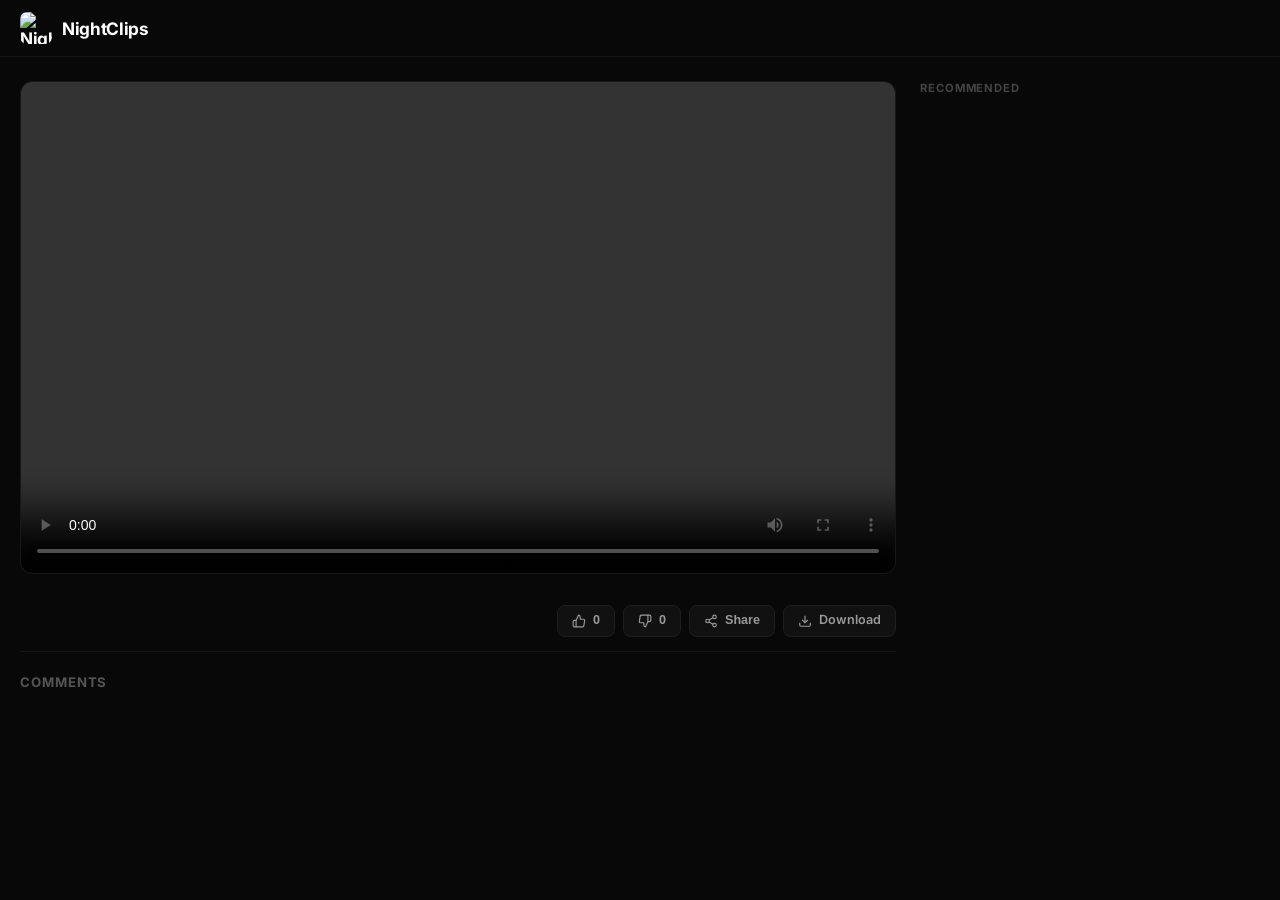
==== commit 5b980236: "Update index.html" ====
--- a/index.html
+++ b/index.html
@@ -3,282 +3,82 @@
 <head>
   <meta charset="UTF-8" />
   <meta name="viewport" content="width=device-width, initial-scale=1.0, viewport-fit=cover" />
-  <meta name="theme-color" content="#080808" />
+  <meta name="theme-color" content="#000000" />
   <meta name="apple-mobile-web-app-capable" content="yes" />
-  <meta name="apple-mobile-web-app-status-bar-style" content="black-translucent" />
-  <meta name="apple-mobile-web-app-title" content="NightClips" />
   <link rel="apple-touch-icon" href="/NightClips/icon-192.png" />
   <link rel="icon" type="image/png" sizes="192x192" href="/NightClips/icon-192.png" />
   <link rel="manifest" href="/NightClips/manifest.json" />
   <title>NightClips</title>
-  <link rel="stylesheet" href="style.css">
+  <link rel="stylesheet" href="watch.css">
   <script src="https://cdn.jsdelivr.net/npm/@supabase/supabase-js@2"></script>
 </head>
 <body>
-
-<!-- AUTH PAGE -->
-<div id="authPage" class="auth-container">
-  <img src="/NightClips/icon-192.png" alt="NightClips" class="auth-logo">
-  <h1>NightClips</h1>
-  <p class="auth-subtitle">Share your moments</p>
-  <input id="usernameInput" type="text" placeholder="Username" autocomplete="username">
-  <input id="passwordInput" type="password" placeholder="Password" autocomplete="current-password" class="pw-input">
-  <button id="signupBtn">Create account</button>
-  <button id="loginBtn">Log in</button>
-  <p id="authMessage"></p>
-</div>
-
-<!-- DASHBOARD -->
-<div id="dashboardPage" class="container" style="display:none;">
-
-  <!-- HEADER -->
-  <div class="dashboard-header">
-    <div class="dashboard-header-brand">
-      <img src="/NightClips/icon-192.png" alt="NightClips Logo" class="dashboard-logo">
-      <h1>NightClips</h1>
+<!-- TOP NAV -->
+<nav class="watch-nav">
+  <a href="/NightClips/" class="nav-logo">
+    <img src="/NightClips/icon-192.png" alt="NightClips" class="nav-logo-img">
+    <span>NightClips</span>
+  </a>
+</nav>
+<!-- MAIN LAYOUT -->
+<div class="watch-layout">
+  <!-- LEFT: VIDEO + INFO + COMMENTS -->
+  <div class="watch-main">
+    <!-- VIDEO PLAYER -->
+    <div class="watch-player-wrap">
+      <video id="watchVideo" class="watch-video" controls playsinline></video>
     </div>
-    <div id="headerProfile" class="header-profile" style="display:none;">
-      <img id="headerAvatar" class="header-avatar" src="" alt="You">
-      <span id="headerUsername" class="header-username"></span>
-    </div>
-  </div>
-
-  <!-- TABS -->
-  <div class="tabs">
-    <button class="tab-btn active" data-tab="gallery">
-      <svg width="15" height="15" viewBox="0 0 24 24" fill="none" stroke="currentColor" stroke-width="2"><rect x="3" y="3" width="7" height="7" rx="1"/><rect x="14" y="3" width="7" height="7" rx="1"/><rect x="3" y="14" width="7" height="7" rx="1"/><rect x="14" y="14" width="7" height="7" rx="1"/></svg>
-      <span class="tab-label">Gallery</span>
-    </button>
-    <button class="tab-btn" data-tab="library">
-      <svg width="15" height="15" viewBox="0 0 24 24" fill="none" stroke="currentColor" stroke-width="2"><path d="M19 11H5M19 6H5M19 16H5M19 21H5"/></svg>
-      <span class="tab-label">Library</span>
-    </button>
-    <button class="tab-btn" data-tab="upload">
-      <svg width="15" height="15" viewBox="0 0 24 24" fill="none" stroke="currentColor" stroke-width="2"><path d="M12 15V3m0 0l-4 4m4-4l4 4"/><rect x="3" y="17" width="18" height="4" rx="1"/></svg>
-      <span class="tab-label">Upload</span>
-    </button>
-    <button class="tab-btn" data-tab="profile">
-      <svg width="15" height="15" viewBox="0 0 24 24" fill="none" stroke="currentColor" stroke-width="2"><circle cx="12" cy="8" r="4"/><path d="M4 20c0-4 3.6-7 8-7s8 3 8 7"/></svg>
-      <span class="tab-label">Profile</span>
-    </button>
-    <button class="tab-btn" data-tab="badgesTab">
-      <svg width="15" height="15" viewBox="0 0 24 24" fill="none" stroke="currentColor" stroke-width="2"><circle cx="12" cy="8" r="6"/><path d="M8.21 13.89L7 23l5-3 5 3-1.21-9.12"/></svg>
-      <span class="tab-label">Badges</span>
-    </button>
-    <button class="tab-btn" data-tab="adminTab" id="adminTabBtn" style="display:none;">
-      <svg width="15" height="15" viewBox="0 0 24 24" fill="none" stroke="currentColor" stroke-width="2"><path d="M12 22s8-4 8-10V5l-8-3-8 3v7c0 6 8 10 8 10z"/></svg>
-      <span class="tab-label">Admin</span>
-    </button>
-  </div>
-
-  <!-- BANNER -->
-  <div id="newVideosBanner" style="display:none;" class="new-banner">
-    <span>New content available</span>
-    <button id="reloadVideosBtn">Refresh</button>
-  </div>
-
-  <!-- GALLERY -->
-  <div id="gallery" class="tab-content">
-    <input type="text" id="searchInput" placeholder="Search videos or users..." class="search-bar">
-
-    <!-- USER RESULTS (shown only when searching) -->
-    <div id="userResults" style="display:none;">
-      <p class="search-section-label">Users</p>
-      <div id="userResultsList" class="user-results-list"></div>
-      <p class="search-section-label" style="margin-top:18px;">Videos</p>
-    </div>
-
-    <div id="allVideos" class="video-grid"></div>
-  </div>
-
-  <!-- LIBRARY -->
-  <div id="library" class="tab-content" style="display:none;">
-    <div id="userVideos" class="video-grid"></div>
-  </div>
-
-  <!-- UPLOAD -->
-  <div id="upload" class="tab-content" style="display:none;">
-    <div class="upload-card">
-      <div class="input-group">
-        <label for="videoTitleInput">Title</label>
-        <input type="text" id="videoTitleInput" placeholder="Give your upload a title">
-      </div>
-
-      <div class="upload-type-toggle">
-        <button id="typeVideoBtn" class="type-btn active" data-type="video">
-          <svg width="15" height="15" viewBox="0 0 24 24" fill="none" stroke="currentColor" stroke-width="2"><rect x="2" y="6" width="15" height="12" rx="2"/><path d="M17 10l5-3v10l-5-3"/></svg>
-          Video
-        </button>
-        <button id="typeImageBtn" class="type-btn" data-type="image">
-          <svg width="15" height="15" viewBox="0 0 24 24" fill="none" stroke="currentColor" stroke-width="2"><rect x="3" y="3" width="18" height="18" rx="2"/><circle cx="8.5" cy="8.5" r="1.5"/><polyline points="21 15 16 10 5 21"/></svg>
-          Image
-        </button>
-      </div>
-
-      <input type="file" id="videoInput" accept="video/*,image/*" hidden>
-      <div class="file-pick-row">
-        <button id="chooseFileBtn" class="file-btn">
-          <svg width="15" height="15" viewBox="0 0 24 24" fill="none" stroke="currentColor" stroke-width="2"><path d="M15 10l-4 4L7 10"/><path d="M12 14V3"/><rect x="3" y="17" width="18" height="4" rx="1"/></svg>
-          <span id="chooseFileBtnLabel">Choose Video</span>
-        </button>
-        <span id="fileName" class="file-name-label">No file selected</span>
-      </div>
-
-      <input type="file" id="thumbnailInput" accept="image/*" hidden>
-      <div class="file-pick-row" id="thumbnailRow">
-        <button id="chooseThumbnailBtn" class="file-btn">
-          <svg width="15" height="15" viewBox="0 0 24 24" fill="none" stroke="currentColor" stroke-width="2"><rect x="3" y="3" width="18" height="18" rx="2"/><circle cx="8.5" cy="8.5" r="1.5"/><polyline points="21 15 16 10 5 21"/></svg>
-          Thumbnail (optional)
-        </button>
-        <span id="thumbnailFileName" class="file-name-label">No thumbnail selected</span>
-      </div>
-
-      <div id="thumbPreviewWrap" style="display:none; width:100%; max-width:280px;">
-        <img id="thumbPreview" style="width:100%; border-radius:9px; margin-top:2px;">
-      </div>
-
-      <button id="uploadBtn" class="upload-submit-btn">
-        <svg width="15" height="15" viewBox="0 0 24 24" fill="none" stroke="currentColor" stroke-width="2.5"><path d="M12 15V3m0 0l-4 4m4-4l4 4"/><rect x="3" y="17" width="18" height="4" rx="1"/></svg>
-        Upload
-      </button>
-
-      <div id="uploadBarContainer"><div id="uploadBar"></div></div>
-      <p id="uploadMessage"></p>
-      <h5>large files may take a few minutes</h5>
-    </div>
-  </div>
-
-  <!-- PROFILE -->
-  <div id="profile" class="tab-content" style="display:none;">
-    <div class="profile-card">
-
-      <div class="profile-avatar-wrap">
-        <img id="profilePicPreview" class="profile-avatar-big" src="" alt="Profile Picture" style="display:none;">
-        <div id="profileAvatarPlaceholder" class="profile-avatar-placeholder">?</div>
-      </div>
-
-      <p class="profile-uid">ID: <span id="userId"></span></p>
-
-      <div class="input-group">
-        <label for="editUsernameInput">Username</label>
-        <input type="text" id="editUsernameInput" placeholder="Your username">
-      </div>
-
-      <div class="input-group">
-        <label for="editDescriptionInput">Description</label>
-        <textarea id="editDescriptionInput" placeholder="Tell people about you..." rows="3"
-          style="padding:11px 13px;background:#0a0a0a;border:1px solid #1e1e1e;border-radius:9px;color:#eee;font-size:0.95em;font-family:inherit;resize:vertical;"></textarea>
-      </div>
-
-      <div class="input-group">
-        <label>Profile Picture</label>
-        <input type="file" id="profilePicInput" accept="image/*" hidden>
-        <div class="file-pick-row" style="margin-top:2px;">
-          <button id="chooseProfilePicBtn" class="file-btn">
-            <svg width="15" height="15" viewBox="0 0 24 24" fill="none" stroke="currentColor" stroke-width="2"><circle cx="12" cy="8" r="4"/><path d="M4 20c0-4 3.6-7 8-7s8 3 8 7"/></svg>
-            Choose Picture
+    <!-- VIDEO INFO -->
+    <div class="watch-info">
+      <h1 id="watchTitle" class="watch-title"></h1>
+      <!-- View count -->
+      <p id="watchViewCount" class="watch-view-count"></p>
+      <!-- Description -->
+      <p id="watchDescription" class="watch-description" style="display:none;"></p>
+      <div class="watch-meta">
+        <div class="watch-uploader" id="watchUploader">
+          <div id="watchAvatarWrap"></div>
+          <span id="watchUsername"></span>
+        </div>
+        <div class="watch-actions">
+          <button id="likeBtn" class="react-btn" type="button">
+            <svg width="14" height="14" viewBox="0 0 24 24" fill="none" stroke="currentColor" stroke-width="2" stroke-linejoin="round"><path d="M14 9V5a3 3 0 00-3-3l-4 9v11h11.28a2 2 0 002-1.7l1.38-9a2 2 0 00-2-2.3H14z"/><path d="M7 22H4a2 2 0 01-2-2v-7a2 2 0 012-2h3"/></svg>
+            <span id="likeCount">0</span>
           </button>
-          <span id="profilePicFileName" class="file-name-label">No picture selected</span>
-        </div>
-      </div>
-
-      <div id="newPicPreviewWrap" style="display:none;">
-        <p style="color:#333; font-size:0.78em; margin:0 0 8px; font-weight:600; text-transform:uppercase; letter-spacing:0.06em;">Preview</p>
-        <img id="newPicPreview" style="width:80px; height:80px; border-radius:50%; object-fit:cover; border:2px solid #1e1e1e; display:block;">
-      </div>
-
-      <div style="display:flex; gap:10px; flex-wrap:wrap; align-items:center;">
-        <button id="saveProfileBtn" class="upload-submit-btn">Save changes</button>
-        <button id="viewChannelBtn" type="button" class="upload-submit-btn" style="background:#0e0e0e; border-color:#1e1e1e; color:#777;">
-          <svg width="13" height="13" viewBox="0 0 24 24" fill="none" stroke="currentColor" stroke-width="2"><circle cx="12" cy="8" r="4"/><path d="M4 20c0-4 3.6-7 8-7s8 3 8 7"/></svg>
-          View my channel
-        </button>
-      </div>
-      <p id="profileMessage"></p>
-
-      <div class="danger-zone">
-        <p class="danger-zone-label">Account</p>
-        <button id="logoutBtn" class="danger-btn logout-btn">
-          <svg width="14" height="14" viewBox="0 0 24 24" fill="none" stroke="currentColor" stroke-width="2"><path d="M9 21H5a2 2 0 01-2-2V5a2 2 0 012-2h4"/><polyline points="16 17 21 12 16 7"/><line x1="21" y1="12" x2="9" y2="12"/></svg>
-          Log out
-        </button>
-        <button id="deleteAccountBtn" class="danger-btn delete-btn">
-          <svg width="14" height="14" viewBox="0 0 24 24" fill="none" stroke="currentColor" stroke-width="2"><polyline points="3 6 5 6 21 6"/><path d="M19 6l-1 14a2 2 0 01-2 2H8a2 2 0 01-2-2L5 6"/><path d="M10 11v6M14 11v6"/><path d="M9 6V4a1 1 0 011-1h4a1 1 0 011 1v2"/></svg>
-          Delete account
-        </button>
-      </div>
-
-    </div>
-  </div>
-
-  <!-- BADGES -->
-  <div id="badgesTab" class="tab-content" style="display:none;">
-    <h3 style="color:#333; font-size:0.8em; font-weight:700; text-transform:uppercase; letter-spacing:0.08em; margin:0 0 16px;">Badges</h3>
-    <div id="badgesList" style="display:flex; flex-wrap:wrap; gap:10px;"></div>
-  </div>
-
-  <!-- ADMIN TAB -->
-  <div id="adminTab" class="tab-content" style="display:none;">
-    <div class="admin-panel">
-      <p class="admin-title">
-        <svg width="14" height="14" viewBox="0 0 24 24" fill="none" stroke="currentColor" stroke-width="2"><path d="M12 22s8-4 8-10V5l-8-3-8 3v7c0 6 8 10 8 10z"/></svg>
-        Admin Panel
-      </p>
-
-      <!-- Search user -->
-      <div class="admin-search-row">
-        <input id="adminSearchInput" type="text" placeholder="Search username..." class="admin-input">
-        <button id="adminSearchBtn" class="admin-btn">Search</button>
-      </div>
-      <p id="adminSearchMsg" class="admin-msg"></p>
-
-      <!-- User result -->
-      <div id="adminUserResult" style="display:none;" class="admin-user-card">
-        <div class="admin-user-header">
-          <div id="adminUserAvatar" class="admin-avatar-wrap"></div>
-          <div class="admin-user-info">
-            <p id="adminUserName" class="admin-username"></p>
-            <p id="adminUserMeta" class="admin-usermeta"></p>
-          </div>
-        </div>
-
-        <!-- Set watchers -->
-        <div class="admin-action-group">
-          <label class="admin-label">Set watcher count</label>
-          <div class="admin-row">
-            <input id="adminWatcherInput" type="number" min="0" placeholder="e.g. 1000" class="admin-input" style="max-width:160px;">
-            <button id="adminSetWatchersBtn" class="admin-btn">Set</button>
-          </div>
-          <p id="adminWatcherMsg" class="admin-msg"></p>
-        </div>
-
-        <!-- Ban user -->
-        <div class="admin-action-group">
-          <label class="admin-label">Danger zone</label>
-          <button id="adminBanBtn" class="admin-ban-btn">
-            <svg width="13" height="13" viewBox="0 0 24 24" fill="none" stroke="currentColor" stroke-width="2"><circle cx="12" cy="12" r="10"/><line x1="4.93" y1="4.93" x2="19.07" y2="19.07"/></svg>
-            Remove account & all uploads
+          <button id="dislikeBtn" class="react-btn" type="button">
+            <svg width="14" height="14" viewBox="0 0 24 24" fill="none" stroke="currentColor" stroke-width="2" stroke-linejoin="round"><path d="M10 15v4a3 3 0 003 3l4-9V2H5.72a2 2 0 00-2 1.7l-1.38 9a2 2 0 002 2.3H10z"/><path d="M17 2h2.67A2.31 2.31 0 0122 4v7a2.31 2.31 0 01-2.33 2H17"/></svg>
+            <span id="dislikeCount">0</span>
           </button>
-          <p id="adminBanMsg" class="admin-msg"></p>
+          <button id="watchShare" class="react-btn" type="button">
+            <svg width="14" height="14" viewBox="0 0 24 24" fill="none" stroke="currentColor" stroke-width="2"><circle cx="18" cy="5" r="3"/><circle cx="6" cy="12" r="3"/><circle cx="18" cy="19" r="3"/><line x1="8.59" y1="13.51" x2="15.42" y2="17.49"/><line x1="15.41" y1="6.51" x2="8.59" y2="10.49"/></svg>
+            Share
+          </button>
+          <a id="watchDownload" class="react-btn" download>
+            <svg width="14" height="14" viewBox="0 0 24 24" fill="none" stroke="currentColor" stroke-width="2"><path d="M21 15v4a2 2 0 01-2 2H5a2 2 0 01-2-2v-4"/><polyline points="7 10 12 15 17 10"/><line x1="12" y1="15" x2="12" y2="3"/></svg>
+            Download
+          </a>
         </div>
       </div>
     </div>
-  </div>
-
-  <!-- CONFIRM DELETE MODAL -->
-  <div id="deleteModal" class="modal-overlay" style="display:none;">
-    <div class="modal-box">
-      <h2 class="modal-title">Delete account?</h2>
-      <p class="modal-body">This permanently deletes your account and all your uploads. This cannot be undone.</p>
-      <div class="modal-actions">
-        <button id="cancelDeleteBtn" class="modal-cancel-btn">Cancel</button>
-        <button id="confirmDeleteBtn" class="modal-confirm-btn">Yes, delete everything</button>
+    <!-- COMMENTS -->
+    <div class="watch-comments">
+      <h2 class="comments-heading">Comments</h2>
+      <div id="commentForm" class="comment-form" style="display:none;">
+        <textarea id="commentInput" class="comment-input" placeholder="Add a comment..." rows="2"></textarea>
+        <div class="comment-form-footer">
+          <button id="commentSubmit" class="comment-submit-btn">Post</button>
+        </div>
       </div>
+      <p id="commentLoginMsg" class="comment-login-msg" style="display:none;">Log in to comment.</p>
+      <div id="commentsList" class="comments-list"></div>
     </div>
   </div>
-
+  <!-- RIGHT: RECOMMENDED -->
+  <aside class="watch-sidebar">
+    <h2 class="sidebar-heading">Recommended</h2>
+    <div id="recommendedList" class="recommended-list"></div>
+  </aside>
 </div>
-
-<script src="app.js"></script>
+<script src="watch.js"></script>
 </body>
 </html>
--- a/watch.css
+++ b/watch.css
@@ -0,0 +1,524 @@
+@import url('https://fonts.googleapis.com/css2?family=Inter:wght@400;500;600;700;800&display=swap');
+
+/* =========================
+   GLOBAL
+========================= */
+*, *::before, *::after { box-sizing: border-box; }
+
+html, body {
+  margin: 0;
+  background: #080808;
+  color: #e0e0e0;
+  font-family: 'Inter', 'Segoe UI', sans-serif;
+  font-size: 15px;
+  -webkit-font-smoothing: antialiased;
+  overflow-x: hidden;
+}
+
+/* =========================
+   TOP NAV
+========================= */
+.watch-nav {
+  position: sticky;
+  top: 0;
+  z-index: 100;
+  background: #080808;
+  border-bottom: 1px solid #161616;
+  padding: 12px 20px;
+  display: flex;
+  align-items: center;
+}
+
+.nav-logo {
+  display: flex;
+  align-items: center;
+  gap: 10px;
+  text-decoration: none;
+  color: #fff;
+  font-size: 1.15rem;
+  font-weight: 700;
+  letter-spacing: -0.02em;
+  transition: opacity 0.2s;
+}
+
+.nav-logo:hover { opacity: 0.75; }
+
+.nav-logo-img {
+  width: 32px;
+  height: 32px;
+  object-fit: contain;
+  border-radius: 7px;
+}
+
+/* =========================
+   LAYOUT
+========================= */
+.watch-layout {
+  display: grid;
+  grid-template-columns: 1fr 340px;
+  gap: 24px;
+  max-width: 1280px;
+  margin: 0 auto;
+  padding: 24px 20px 60px;
+}
+
+/* =========================
+   VIDEO PLAYER
+========================= */
+.watch-player-wrap {
+  width: 100%;
+  background: #000;
+  border-radius: 12px;
+  overflow: hidden;
+  aspect-ratio: 16 / 9;
+  border: 1px solid #181818;
+}
+
+.watch-video {
+  width: 100%;
+  height: 100%;
+  display: block;
+  background: #000;
+}
+
+/* =========================
+   VIDEO INFO
+========================= */
+.watch-info {
+  padding: 16px 0 14px;
+  border-bottom: 1px solid #161616;
+  margin-bottom: 22px;
+}
+
+.watch-title {
+  font-size: 1.2rem;
+  font-weight: 700;
+  margin: 0 0 14px;
+  color: #fff;
+  line-height: 1.4;
+  letter-spacing: -0.01em;
+}
+
+.watch-meta {
+  display: flex;
+  align-items: center;
+  justify-content: space-between;
+  flex-wrap: wrap;
+  gap: 12px;
+}
+
+.watch-uploader {
+  display: flex;
+  align-items: center;
+  gap: 10px;
+  text-decoration: none;
+  color: inherit;
+  cursor: pointer;
+  transition: opacity 0.2s;
+}
+
+.watch-uploader:hover { opacity: 0.8; }
+
+.watch-avatar {
+  width: 34px;
+  height: 34px;
+  border-radius: 50%;
+  object-fit: cover;
+  border: 1px solid #2a2a2a;
+  background: #1a1a1a;
+  flex-shrink: 0;
+}
+
+.watch-avatar-placeholder {
+  width: 34px;
+  height: 34px;
+  border-radius: 50%;
+  background: #161616;
+  border: 1px solid #222;
+  display: flex;
+  align-items: center;
+  justify-content: center;
+  color: #444;
+  font-size: 13px;
+  flex-shrink: 0;
+}
+
+#watchUsername {
+  font-size: 0.9em;
+  color: #bbb;
+  font-weight: 600;
+}
+
+/* =========================
+   ACTIONS ROW
+========================= */
+.watch-actions {
+  display: flex;
+  gap: 8px;
+  align-items: center;
+  flex-wrap: wrap;
+}
+
+/* Shared base for all action buttons */
+.react-btn,
+.watch-download-btn {
+  display: inline-flex;
+  align-items: center;
+  gap: 7px;
+  background: #111;
+  border: 1px solid #1e1e1e;
+  color: #999;
+  padding: 8px 14px;
+  border-radius: 8px;
+  cursor: pointer;
+  font-weight: 600;
+  font-size: 0.84em;
+  font-family: 'Inter', inherit;
+  text-decoration: none;
+  transition: background 0.18s, color 0.18s, border-color 0.18s;
+  white-space: nowrap;
+  line-height: 1;
+}
+
+.react-btn:hover,
+.watch-download-btn:hover {
+  background: #181818;
+  color: #ddd;
+  border-color: #2a2a2a;
+}
+
+/* Active like/dislike */
+.react-btn.active {
+  background: #1a1a1a;
+  border-color: #303030;
+  color: #fff;
+}
+
+.react-btn:disabled {
+  opacity: 0.4;
+  cursor: not-allowed;
+}
+
+/* Count badge inside button */
+.react-btn .react-count {
+  font-size: 0.9em;
+  font-weight: 700;
+  color: inherit;
+  min-width: 14px;
+  text-align: left;
+}
+
+/* =========================
+   COMMENTS
+========================= */
+.watch-comments { margin-top: 4px; }
+
+.comments-heading {
+  font-size: 0.88rem;
+  font-weight: 700;
+  color: #555;
+  margin: 0 0 16px;
+  text-transform: uppercase;
+  letter-spacing: 0.07em;
+}
+
+.comment-form {
+  display: flex;
+  flex-direction: column;
+  gap: 8px;
+  margin-bottom: 20px;
+  background: #0e0e0e;
+  border: 1px solid #181818;
+  border-radius: 12px;
+  padding: 14px;
+}
+
+.comment-input {
+  width: 100%;
+  background: transparent;
+  border: none;
+  border-bottom: 1px solid #1e1e1e;
+  border-radius: 0;
+  color: #eee;
+  padding: 6px 2px 10px;
+  font-size: 0.9em;
+  resize: none;
+  min-height: 52px;
+  font-family: 'Inter', inherit;
+  transition: border-color 0.2s;
+  outline: none;
+}
+
+.comment-input:focus { border-bottom-color: #333; }
+.comment-input::placeholder { color: #333; }
+
+.comment-form-footer {
+  display: flex;
+  justify-content: flex-end;
+}
+
+.comment-submit-btn {
+  background: #161616;
+  border: 1px solid #252525;
+  color: #ccc;
+  padding: 8px 18px;
+  border-radius: 7px;
+  cursor: pointer;
+  font-size: 0.84em;
+  font-weight: 700;
+  font-family: 'Inter', inherit;
+  transition: background 0.18s, color 0.18s;
+}
+
+.comment-submit-btn:hover { background: #1e1e1e; color: #fff; }
+
+.comment-login-msg {
+  color: #444;
+  font-size: 0.88em;
+  margin: 0 0 16px;
+}
+
+.comments-list {
+  display: flex;
+  flex-direction: column;
+  gap: 10px;
+}
+
+.comment-item {
+  display: flex;
+  gap: 10px;
+  align-items: flex-start;
+}
+
+.comment-avatar {
+  width: 28px;
+  height: 28px;
+  border-radius: 50%;
+  object-fit: cover;
+  border: 1px solid #222;
+  background: #161616;
+  flex-shrink: 0;
+  margin-top: 1px;
+}
+
+.comment-avatar-placeholder {
+  width: 28px;
+  height: 28px;
+  border-radius: 50%;
+  background: #161616;
+  border: 1px solid #222;
+  display: flex;
+  align-items: center;
+  justify-content: center;
+  color: #3a3a3a;
+  font-size: 11px;
+  flex-shrink: 0;
+  margin-top: 1px;
+}
+
+.comment-body {
+  flex: 1;
+  background: #0e0e0e;
+  border: 1px solid #181818;
+  border-radius: 10px;
+  padding: 10px 13px;
+}
+
+.comment-author {
+  font-size: 0.78em;
+  font-weight: 700;
+  color: #666;
+  margin: 0 0 5px;
+  text-transform: uppercase;
+  letter-spacing: 0.04em;
+}
+
+.comment-text {
+  font-size: 0.9em;
+  color: #ccc;
+  margin: 0;
+  word-break: break-word;
+  white-space: pre-wrap;
+  line-height: 1.5;
+}
+
+.comment-delete {
+  background: none;
+  border: none;
+  color: #2e2e2e;
+  cursor: pointer;
+  font-size: 0.74em;
+  font-family: 'Inter', inherit;
+  font-weight: 600;
+  padding: 4px 0 0;
+  margin-top: 6px;
+  display: block;
+  transition: color 0.2s;
+  text-transform: uppercase;
+  letter-spacing: 0.04em;
+}
+
+.comment-delete:hover { color: #666; }
+
+/* =========================
+   SIDEBAR / RECOMMENDED
+========================= */
+.watch-sidebar {
+  display: flex;
+  flex-direction: column;
+}
+
+.sidebar-heading {
+  font-size: 0.75rem;
+  font-weight: 700;
+  color: #444;
+  margin: 0 0 14px;
+  text-transform: uppercase;
+  letter-spacing: 0.08em;
+}
+
+.recommended-list {
+  display: flex;
+  flex-direction: column;
+  gap: 8px;
+}
+
+.rec-card {
+  display: flex;
+  gap: 10px;
+  cursor: pointer;
+  border-radius: 10px;
+  padding: 7px;
+  background: #0e0e0e;
+  border: 1px solid #181818;
+  transition: border-color 0.18s, transform 0.18s;
+  text-decoration: none;
+  color: inherit;
+}
+
+.rec-card:hover {
+  border-color: #252525;
+  transform: translateY(-1px);
+}
+
+.rec-thumb {
+  width: 116px;
+  min-width: 116px;
+  height: 66px;
+  border-radius: 6px;
+  object-fit: cover;
+  background: #000;
+  flex-shrink: 0;
+  display: block;
+}
+
+.rec-thumb-placeholder {
+  width: 116px;
+  min-width: 116px;
+  height: 66px;
+  border-radius: 6px;
+  background: #111;
+  border: 1px solid #181818;
+  display: flex;
+  align-items: center;
+  justify-content: center;
+  flex-shrink: 0;
+}
+
+.rec-thumb-placeholder svg { opacity: 0.2; }
+
+.rec-info {
+  flex: 1;
+  display: flex;
+  flex-direction: column;
+  justify-content: center;
+  gap: 4px;
+  min-width: 0;
+}
+
+.rec-title {
+  font-size: 0.84em;
+  font-weight: 600;
+  color: #ccc;
+  line-height: 1.35;
+  display: -webkit-box;
+  -webkit-line-clamp: 2;
+  -webkit-box-orient: vertical;
+  overflow: hidden;
+  margin: 0;
+}
+
+.rec-username {
+  font-size: 0.74em;
+  color: #444;
+  font-weight: 500;
+  margin: 0;
+}
+
+/* =========================
+   LOADING / ERROR
+========================= */
+.watch-loading {
+  text-align: center;
+  color: #333;
+  padding: 80px 20px;
+  font-size: 0.95rem;
+}
+
+.watch-error {
+  text-align: center;
+  color: #555;
+  padding: 80px 20px;
+}
+
+.watch-error a {
+  color: #888;
+  text-decoration: underline;
+  font-size: 0.9em;
+}
+
+/* =========================
+   MOBILE
+========================= */
+@media (max-width: 900px) {
+  .watch-layout {
+    grid-template-columns: 1fr;
+    padding: 12px 12px 48px;
+    gap: 0;
+  }
+
+  .watch-sidebar {
+    margin-top: 28px;
+    border-top: 1px solid #161616;
+    padding-top: 20px;
+  }
+
+  .rec-thumb,
+  .rec-thumb-placeholder {
+    width: 100px;
+    min-width: 100px;
+    height: 58px;
+  }
+}
+
+@media (max-width: 480px) {
+  .watch-nav { padding: 10px 14px; }
+  .nav-logo { font-size: 1rem; }
+  .watch-title { font-size: 1rem; }
+  .watch-layout { padding: 10px 10px 48px; }
+  .watch-actions { gap: 6px; }
+  .react-btn,
+  .watch-download-btn { padding: 8px 11px; font-size: 0.82em; }
+}
+
+/* =========================
+   WATCHER BADGE (watch page)
+========================= */
+.username-badge {
+  width: 18px;
+  height: 18px;
+  object-fit: contain;
+  vertical-align: middle;
+  margin-left: 5px;
+  opacity: 0.85;
+}
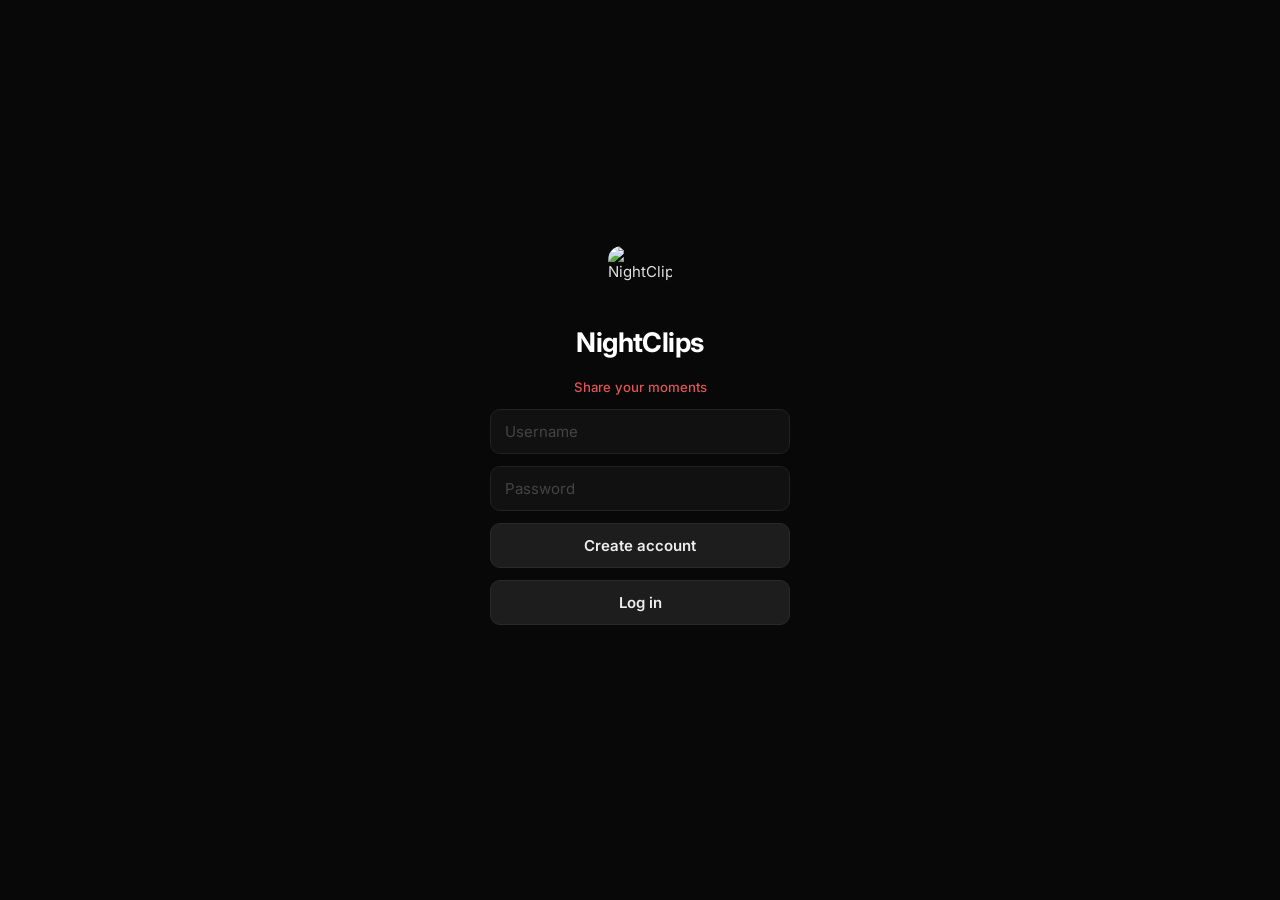
==== commit 77edc3f8: "Update index.html" ====
--- a/index.html
+++ b/index.html
@@ -3,82 +3,288 @@
 <head>
   <meta charset="UTF-8" />
   <meta name="viewport" content="width=device-width, initial-scale=1.0, viewport-fit=cover" />
-  <meta name="theme-color" content="#000000" />
+  <meta name="theme-color" content="#080808" />
   <meta name="apple-mobile-web-app-capable" content="yes" />
+  <meta name="apple-mobile-web-app-status-bar-style" content="black-translucent" />
+  <meta name="apple-mobile-web-app-title" content="NightClips" />
   <link rel="apple-touch-icon" href="/NightClips/icon-192.png" />
   <link rel="icon" type="image/png" sizes="192x192" href="/NightClips/icon-192.png" />
   <link rel="manifest" href="/NightClips/manifest.json" />
   <title>NightClips</title>
-  <link rel="stylesheet" href="watch.css">
+  <link rel="stylesheet" href="style.css">
   <script src="https://cdn.jsdelivr.net/npm/@supabase/supabase-js@2"></script>
 </head>
 <body>
-<!-- TOP NAV -->
-<nav class="watch-nav">
-  <a href="/NightClips/" class="nav-logo">
-    <img src="/NightClips/icon-192.png" alt="NightClips" class="nav-logo-img">
-    <span>NightClips</span>
-  </a>
-</nav>
-<!-- MAIN LAYOUT -->
-<div class="watch-layout">
-  <!-- LEFT: VIDEO + INFO + COMMENTS -->
-  <div class="watch-main">
-    <!-- VIDEO PLAYER -->
-    <div class="watch-player-wrap">
-      <video id="watchVideo" class="watch-video" controls playsinline></video>
-    </div>
-    <!-- VIDEO INFO -->
-    <div class="watch-info">
-      <h1 id="watchTitle" class="watch-title"></h1>
-      <!-- View count -->
-      <p id="watchViewCount" class="watch-view-count"></p>
-      <!-- Description -->
-      <p id="watchDescription" class="watch-description" style="display:none;"></p>
-      <div class="watch-meta">
-        <div class="watch-uploader" id="watchUploader">
-          <div id="watchAvatarWrap"></div>
-          <span id="watchUsername"></span>
-        </div>
-        <div class="watch-actions">
-          <button id="likeBtn" class="react-btn" type="button">
-            <svg width="14" height="14" viewBox="0 0 24 24" fill="none" stroke="currentColor" stroke-width="2" stroke-linejoin="round"><path d="M14 9V5a3 3 0 00-3-3l-4 9v11h11.28a2 2 0 002-1.7l1.38-9a2 2 0 00-2-2.3H14z"/><path d="M7 22H4a2 2 0 01-2-2v-7a2 2 0 012-2h3"/></svg>
-            <span id="likeCount">0</span>
+
+<!-- AUTH PAGE -->
+<div id="authPage" class="auth-container">
+  <img src="/NightClips/icon-192.png" alt="NightClips" class="auth-logo">
+  <h1>NightClips</h1>
+  <p class="auth-subtitle">Share your moments</p>
+  <input id="usernameInput" type="text" placeholder="Username" autocomplete="username">
+  <input id="passwordInput" type="password" placeholder="Password" autocomplete="current-password" class="pw-input">
+  <button id="signupBtn">Create account</button>
+  <button id="loginBtn">Log in</button>
+  <p id="authMessage"></p>
+</div>
+
+<!-- DASHBOARD -->
+<div id="dashboardPage" class="container" style="display:none;">
+
+  <!-- HEADER -->
+  <div class="dashboard-header">
+    <div class="dashboard-header-brand">
+      <img src="/NightClips/icon-192.png" alt="NightClips Logo" class="dashboard-logo">
+      <h1>NightClips</h1>
+    </div>
+    <div id="headerProfile" class="header-profile" style="display:none;">
+      <img id="headerAvatar" class="header-avatar" src="" alt="You">
+      <span id="headerUsername" class="header-username"></span>
+    </div>
+  </div>
+
+  <!-- TABS -->
+  <div class="tabs">
+    <button class="tab-btn active" data-tab="gallery">
+      <svg width="15" height="15" viewBox="0 0 24 24" fill="none" stroke="currentColor" stroke-width="2"><rect x="3" y="3" width="7" height="7" rx="1"/><rect x="14" y="3" width="7" height="7" rx="1"/><rect x="3" y="14" width="7" height="7" rx="1"/><rect x="14" y="14" width="7" height="7" rx="1"/></svg>
+      <span class="tab-label">Gallery</span>
+    </button>
+    <button class="tab-btn" data-tab="library">
+      <svg width="15" height="15" viewBox="0 0 24 24" fill="none" stroke="currentColor" stroke-width="2"><path d="M19 11H5M19 6H5M19 16H5M19 21H5"/></svg>
+      <span class="tab-label">Library</span>
+    </button>
+    <button class="tab-btn" data-tab="upload">
+      <svg width="15" height="15" viewBox="0 0 24 24" fill="none" stroke="currentColor" stroke-width="2"><path d="M12 15V3m0 0l-4 4m4-4l4 4"/><rect x="3" y="17" width="18" height="4" rx="1"/></svg>
+      <span class="tab-label">Upload</span>
+    </button>
+    <button class="tab-btn" data-tab="profile">
+      <svg width="15" height="15" viewBox="0 0 24 24" fill="none" stroke="currentColor" stroke-width="2"><circle cx="12" cy="8" r="4"/><path d="M4 20c0-4 3.6-7 8-7s8 3 8 7"/></svg>
+      <span class="tab-label">Profile</span>
+    </button>
+    <button class="tab-btn" data-tab="badgesTab">
+      <svg width="15" height="15" viewBox="0 0 24 24" fill="none" stroke="currentColor" stroke-width="2"><circle cx="12" cy="8" r="6"/><path d="M8.21 13.89L7 23l5-3 5 3-1.21-9.12"/></svg>
+      <span class="tab-label">Badges</span>
+    </button>
+    <button class="tab-btn" data-tab="adminTab" id="adminTabBtn" style="display:none;">
+      <svg width="15" height="15" viewBox="0 0 24 24" fill="none" stroke="currentColor" stroke-width="2"><path d="M12 22s8-4 8-10V5l-8-3-8 3v7c0 6 8 10 8 10z"/></svg>
+      <span class="tab-label">Admin</span>
+    </button>
+  </div>
+
+  <!-- BANNER -->
+  <div id="newVideosBanner" style="display:none;" class="new-banner">
+    <span>New content available</span>
+    <button id="reloadVideosBtn">Refresh</button>
+  </div>
+
+  <!-- GALLERY -->
+  <div id="gallery" class="tab-content">
+    <input type="text" id="searchInput" placeholder="Search videos or users..." class="search-bar">
+
+    <!-- USER RESULTS (shown only when searching) -->
+    <div id="userResults" style="display:none;">
+      <p class="search-section-label">Users</p>
+      <div id="userResultsList" class="user-results-list"></div>
+      <p class="search-section-label" style="margin-top:18px;">Videos</p>
+    </div>
+
+    <div id="allVideos" class="video-grid"></div>
+  </div>
+
+  <!-- LIBRARY -->
+  <div id="library" class="tab-content" style="display:none;">
+    <div id="userVideos" class="video-grid"></div>
+  </div>
+
+  <!-- UPLOAD -->
+  <div id="upload" class="tab-content" style="display:none;">
+    <div class="upload-card">
+      <div class="input-group">
+        <label for="videoTitleInput">Title</label>
+        <input type="text" id="videoTitleInput" placeholder="Give your upload a title">
+      </div>
+
+      <div class="input-group">
+        <label for="videoDescInput">Description</label>
+        <textarea id="videoDescInput" placeholder="Describe your upload..." rows="3"
+          style="padding:11px 13px;background:#0a0a0a;border:1px solid #1e1e1e;border-radius:9px;color:#eee;font-size:0.95em;font-family:inherit;resize:vertical;transition:border-color 0.2s;"></textarea>
+      </div>
+
+      <div class="upload-type-toggle">
+        <button id="typeVideoBtn" class="type-btn active" data-type="video">
+          <svg width="15" height="15" viewBox="0 0 24 24" fill="none" stroke="currentColor" stroke-width="2"><rect x="2" y="6" width="15" height="12" rx="2"/><path d="M17 10l5-3v10l-5-3"/></svg>
+          Video
+        </button>
+        <button id="typeImageBtn" class="type-btn" data-type="image">
+          <svg width="15" height="15" viewBox="0 0 24 24" fill="none" stroke="currentColor" stroke-width="2"><rect x="3" y="3" width="18" height="18" rx="2"/><circle cx="8.5" cy="8.5" r="1.5"/><polyline points="21 15 16 10 5 21"/></svg>
+          Image
+        </button>
+      </div>
+
+      <input type="file" id="videoInput" accept="video/*,image/*" hidden>
+      <div class="file-pick-row">
+        <button id="chooseFileBtn" class="file-btn">
+          <svg width="15" height="15" viewBox="0 0 24 24" fill="none" stroke="currentColor" stroke-width="2"><path d="M15 10l-4 4L7 10"/><path d="M12 14V3"/><rect x="3" y="17" width="18" height="4" rx="1"/></svg>
+          <span id="chooseFileBtnLabel">Choose Video</span>
+        </button>
+        <span id="fileName" class="file-name-label">No file selected</span>
+      </div>
+
+      <input type="file" id="thumbnailInput" accept="image/*" hidden>
+      <div class="file-pick-row" id="thumbnailRow">
+        <button id="chooseThumbnailBtn" class="file-btn">
+          <svg width="15" height="15" viewBox="0 0 24 24" fill="none" stroke="currentColor" stroke-width="2"><rect x="3" y="3" width="18" height="18" rx="2"/><circle cx="8.5" cy="8.5" r="1.5"/><polyline points="21 15 16 10 5 21"/></svg>
+          Thumbnail (optional)
+        </button>
+        <span id="thumbnailFileName" class="file-name-label">No thumbnail selected</span>
+      </div>
+
+      <div id="thumbPreviewWrap" style="display:none; width:100%; max-width:280px;">
+        <img id="thumbPreview" style="width:100%; border-radius:9px; margin-top:2px;">
+      </div>
+
+      <button id="uploadBtn" class="upload-submit-btn">
+        <svg width="15" height="15" viewBox="0 0 24 24" fill="none" stroke="currentColor" stroke-width="2.5"><path d="M12 15V3m0 0l-4 4m4-4l4 4"/><rect x="3" y="17" width="18" height="4" rx="1"/></svg>
+        Upload
+      </button>
+
+      <div id="uploadBarContainer"><div id="uploadBar"></div></div>
+      <p id="uploadMessage"></p>
+      <h5>large files may take a few minutes</h5>
+    </div>
+  </div>
+
+  <!-- PROFILE -->
+  <div id="profile" class="tab-content" style="display:none;">
+    <div class="profile-card">
+
+      <div class="profile-avatar-wrap">
+        <img id="profilePicPreview" class="profile-avatar-big" src="" alt="Profile Picture" style="display:none;">
+        <div id="profileAvatarPlaceholder" class="profile-avatar-placeholder">?</div>
+      </div>
+
+      <p class="profile-uid">ID: <span id="userId"></span></p>
+
+      <div class="input-group">
+        <label for="editUsernameInput">Username</label>
+        <input type="text" id="editUsernameInput" placeholder="Your username">
+      </div>
+
+      <div class="input-group">
+        <label for="editDescriptionInput">Description</label>
+        <textarea id="editDescriptionInput" placeholder="Tell people about you..." rows="3"
+          style="padding:11px 13px;background:#0a0a0a;border:1px solid #1e1e1e;border-radius:9px;color:#eee;font-size:0.95em;font-family:inherit;resize:vertical;"></textarea>
+      </div>
+
+      <div class="input-group">
+        <label>Profile Picture</label>
+        <input type="file" id="profilePicInput" accept="image/*" hidden>
+        <div class="file-pick-row" style="margin-top:2px;">
+          <button id="chooseProfilePicBtn" class="file-btn">
+            <svg width="15" height="15" viewBox="0 0 24 24" fill="none" stroke="currentColor" stroke-width="2"><circle cx="12" cy="8" r="4"/><path d="M4 20c0-4 3.6-7 8-7s8 3 8 7"/></svg>
+            Choose Picture
           </button>
-          <button id="dislikeBtn" class="react-btn" type="button">
-            <svg width="14" height="14" viewBox="0 0 24 24" fill="none" stroke="currentColor" stroke-width="2" stroke-linejoin="round"><path d="M10 15v4a3 3 0 003 3l4-9V2H5.72a2 2 0 00-2 1.7l-1.38 9a2 2 0 002 2.3H10z"/><path d="M17 2h2.67A2.31 2.31 0 0122 4v7a2.31 2.31 0 01-2.33 2H17"/></svg>
-            <span id="dislikeCount">0</span>
+          <span id="profilePicFileName" class="file-name-label">No picture selected</span>
+        </div>
+      </div>
+
+      <div id="newPicPreviewWrap" style="display:none;">
+        <p style="color:#333; font-size:0.78em; margin:0 0 8px; font-weight:600; text-transform:uppercase; letter-spacing:0.06em;">Preview</p>
+        <img id="newPicPreview" style="width:80px; height:80px; border-radius:50%; object-fit:cover; border:2px solid #1e1e1e; display:block;">
+      </div>
+
+      <div style="display:flex; gap:10px; flex-wrap:wrap; align-items:center;">
+        <button id="saveProfileBtn" class="upload-submit-btn">Save changes</button>
+        <button id="viewChannelBtn" type="button" class="upload-submit-btn" style="background:#0e0e0e; border-color:#1e1e1e; color:#777;">
+          <svg width="13" height="13" viewBox="0 0 24 24" fill="none" stroke="currentColor" stroke-width="2"><circle cx="12" cy="8" r="4"/><path d="M4 20c0-4 3.6-7 8-7s8 3 8 7"/></svg>
+          View my channel
+        </button>
+      </div>
+      <p id="profileMessage"></p>
+
+      <div class="danger-zone">
+        <p class="danger-zone-label">Account</p>
+        <button id="logoutBtn" class="danger-btn logout-btn">
+          <svg width="14" height="14" viewBox="0 0 24 24" fill="none" stroke="currentColor" stroke-width="2"><path d="M9 21H5a2 2 0 01-2-2V5a2 2 0 012-2h4"/><polyline points="16 17 21 12 16 7"/><line x1="21" y1="12" x2="9" y2="12"/></svg>
+          Log out
+        </button>
+        <button id="deleteAccountBtn" class="danger-btn delete-btn">
+          <svg width="14" height="14" viewBox="0 0 24 24" fill="none" stroke="currentColor" stroke-width="2"><polyline points="3 6 5 6 21 6"/><path d="M19 6l-1 14a2 2 0 01-2 2H8a2 2 0 01-2-2L5 6"/><path d="M10 11v6M14 11v6"/><path d="M9 6V4a1 1 0 011-1h4a1 1 0 011 1v2"/></svg>
+          Delete account
+        </button>
+      </div>
+
+    </div>
+  </div>
+
+  <!-- BADGES -->
+  <div id="badgesTab" class="tab-content" style="display:none;">
+    <h3 style="color:#333; font-size:0.8em; font-weight:700; text-transform:uppercase; letter-spacing:0.08em; margin:0 0 16px;">Badges</h3>
+    <div id="badgesList" style="display:flex; flex-wrap:wrap; gap:10px;"></div>
+  </div>
+
+  <!-- ADMIN TAB -->
+  <div id="adminTab" class="tab-content" style="display:none;">
+    <div class="admin-panel">
+      <p class="admin-title">
+        <svg width="14" height="14" viewBox="0 0 24 24" fill="none" stroke="currentColor" stroke-width="2"><path d="M12 22s8-4 8-10V5l-8-3-8 3v7c0 6 8 10 8 10z"/></svg>
+        Admin Panel
+      </p>
+
+      <!-- Search user -->
+      <div class="admin-search-row">
+        <input id="adminSearchInput" type="text" placeholder="Search username..." class="admin-input">
+        <button id="adminSearchBtn" class="admin-btn">Search</button>
+      </div>
+      <p id="adminSearchMsg" class="admin-msg"></p>
+
+      <!-- User result -->
+      <div id="adminUserResult" style="display:none;" class="admin-user-card">
+        <div class="admin-user-header">
+          <div id="adminUserAvatar" class="admin-avatar-wrap"></div>
+          <div class="admin-user-info">
+            <p id="adminUserName" class="admin-username"></p>
+            <p id="adminUserMeta" class="admin-usermeta"></p>
+          </div>
+        </div>
+
+        <!-- Set watchers -->
+        <div class="admin-action-group">
+          <label class="admin-label">Set watcher count</label>
+          <div class="admin-row">
+            <input id="adminWatcherInput" type="number" min="0" placeholder="e.g. 1000" class="admin-input" style="max-width:160px;">
+            <button id="adminSetWatchersBtn" class="admin-btn">Set</button>
+          </div>
+          <p id="adminWatcherMsg" class="admin-msg"></p>
+        </div>
+
+        <!-- Ban user -->
+        <div class="admin-action-group">
+          <label class="admin-label">Danger zone</label>
+          <button id="adminBanBtn" class="admin-ban-btn">
+            <svg width="13" height="13" viewBox="0 0 24 24" fill="none" stroke="currentColor" stroke-width="2"><circle cx="12" cy="12" r="10"/><line x1="4.93" y1="4.93" x2="19.07" y2="19.07"/></svg>
+            Remove account & all uploads
           </button>
-          <button id="watchShare" class="react-btn" type="button">
-            <svg width="14" height="14" viewBox="0 0 24 24" fill="none" stroke="currentColor" stroke-width="2"><circle cx="18" cy="5" r="3"/><circle cx="6" cy="12" r="3"/><circle cx="18" cy="19" r="3"/><line x1="8.59" y1="13.51" x2="15.42" y2="17.49"/><line x1="15.41" y1="6.51" x2="8.59" y2="10.49"/></svg>
-            Share
-          </button>
-          <a id="watchDownload" class="react-btn" download>
-            <svg width="14" height="14" viewBox="0 0 24 24" fill="none" stroke="currentColor" stroke-width="2"><path d="M21 15v4a2 2 0 01-2 2H5a2 2 0 01-2-2v-4"/><polyline points="7 10 12 15 17 10"/><line x1="12" y1="15" x2="12" y2="3"/></svg>
-            Download
-          </a>
-        </div>
-      </div>
-    </div>
-    <!-- COMMENTS -->
-    <div class="watch-comments">
-      <h2 class="comments-heading">Comments</h2>
-      <div id="commentForm" class="comment-form" style="display:none;">
-        <textarea id="commentInput" class="comment-input" placeholder="Add a comment..." rows="2"></textarea>
-        <div class="comment-form-footer">
-          <button id="commentSubmit" class="comment-submit-btn">Post</button>
-        </div>
-      </div>
-      <p id="commentLoginMsg" class="comment-login-msg" style="display:none;">Log in to comment.</p>
-      <div id="commentsList" class="comments-list"></div>
-    </div>
-  </div>
-  <!-- RIGHT: RECOMMENDED -->
-  <aside class="watch-sidebar">
-    <h2 class="sidebar-heading">Recommended</h2>
-    <div id="recommendedList" class="recommended-list"></div>
-  </aside>
+          <p id="adminBanMsg" class="admin-msg"></p>
+        </div>
+      </div>
+    </div>
+  </div>
+
+  <!-- CONFIRM DELETE MODAL -->
+  <div id="deleteModal" class="modal-overlay" style="display:none;">
+    <div class="modal-box">
+      <h2 class="modal-title">Delete account?</h2>
+      <p class="modal-body">This permanently deletes your account and all your uploads. This cannot be undone.</p>
+      <div class="modal-actions">
+        <button id="cancelDeleteBtn" class="modal-cancel-btn">Cancel</button>
+        <button id="confirmDeleteBtn" class="modal-confirm-btn">Yes, delete everything</button>
+      </div>
+    </div>
+  </div>
+
 </div>
-<script src="watch.js"></script>
+
+<script src="app.js"></script>
 </body>
 </html>
--- a/style.css
+++ b/style.css
@@ -0,0 +1,1434 @@
+@import url('https://fonts.googleapis.com/css2?family=Inter:wght@400;500;600;700&display=swap');
+
+/* =========================
+   GLOBAL
+========================= */
+*, *::before, *::after {
+  box-sizing: border-box;
+}
+
+html, body {
+  margin: 0;
+  overflow-x: hidden;
+  width: 100%;
+  background: #080808;
+  color: #e0e0e0;
+  font-family: 'Inter', 'Segoe UI', sans-serif;
+  font-size: 15px;
+  -webkit-font-smoothing: antialiased;
+}
+
+/* =========================
+   AUTH PAGE
+========================= */
+.auth-container {
+  min-height: 100vh;
+  display: flex;
+  flex-direction: column;
+  justify-content: center;
+  align-items: center;
+  gap: 12px;
+  padding: 24px;
+  background: #080808;
+}
+
+.auth-logo {
+  width: 64px;
+  height: 64px;
+  object-fit: contain;
+  border-radius: 14px;
+  margin-bottom: 4px;
+}
+
+.auth-container h1 {
+  font-size: 1.8rem;
+  font-weight: 700;
+  color: #fff;
+  margin: 0 0 8px;
+  letter-spacing: -0.02em;
+}
+
+.auth-container input {
+  width: 100%;
+  max-width: 300px;
+  padding: 12px 14px;
+  background: #111;
+  border: 1px solid #222;
+  border-radius: 10px;
+  color: #eee;
+  font-size: 15px;
+  font-family: inherit;
+  transition: border-color 0.2s;
+}
+
+.auth-container input:focus {
+  outline: none;
+  border-color: #3a3a3a;
+}
+
+.auth-container input::placeholder { color: #444; }
+
+.auth-container button {
+  width: 100%;
+  max-width: 300px;
+  padding: 12px;
+  background: #1d1d1d;
+  border: 1px solid #2a2a2a;
+  border-radius: 10px;
+  color: #eee;
+  cursor: pointer;
+  font-weight: 600;
+  font-size: 15px;
+  font-family: inherit;
+  transition: background 0.2s, border-color 0.2s;
+}
+
+.auth-container button:hover {
+  background: #252525;
+  border-color: #383838;
+  color: #fff;
+}
+
+.auth-container p {
+  color: #e05555;
+  font-weight: 500;
+  font-size: 0.88em;
+  min-height: 18px;
+  margin: 0;
+}
+
+/* Subdued link-style button (Forgot password / Back) */
+.auth-link-btn {
+  background: transparent !important;
+  border: none !important;
+  color: #444 !important;
+  font-size: 0.85em !important;
+  font-weight: 500 !important;
+  padding: 6px 0 !important;
+  cursor: pointer;
+  transition: color 0.2s !important;
+}
+
+.auth-link-btn:hover {
+  background: transparent !important;
+  color: #888 !important;
+  border-color: transparent !important;
+}
+
+/* Step label above OTP / new password inputs */
+.auth-step-label {
+  color: #666 !important;
+  font-size: 0.84em !important;
+  font-weight: 500 !important;
+  text-align: center;
+  max-width: 300px;
+  line-height: 1.5;
+  margin: 0 0 2px !important;
+}
+
+/* Step wrapper — each step is a flex column just like the outer container */
+#authStep1,
+#forgotStep1,
+#forgotStep2,
+#forgotStep3 {
+  display: flex;
+  flex-direction: column;
+  align-items: center;
+  gap: 12px;
+  width: 100%;
+  max-width: 300px;
+}
+
+/* OTP input — bigger, centered, monospace feel */
+#forgotOtpInput {
+  text-align: center;
+  letter-spacing: 0.25em;
+  font-size: 1.4em !important;
+  font-weight: 700 !important;
+  padding: 14px !important;
+}
+
+/* Success message colour override */
+.auth-msg-success {
+  color: #4a9a4a !important;
+}
+
+/* =========================
+   CONTAINER
+========================= */
+.container {
+  padding: 0 20px 40px;
+  max-width: 1280px;
+  margin: 0 auto;
+}
+
+/* =========================
+   HEADER
+========================= */
+.dashboard-header {
+  display: flex;
+  align-items: center;
+  justify-content: space-between;
+  padding: 16px 0 0;
+  margin-bottom: 20px;
+  position: relative;
+}
+
+.dashboard-header-brand {
+  display: flex;
+  align-items: center;
+  gap: 10px;
+}
+
+.dashboard-logo {
+  width: 38px;
+  height: 38px;
+  object-fit: contain;
+  border-radius: 8px;
+}
+
+.dashboard-header h1 {
+  margin: 0;
+  font-size: 1.35rem;
+  font-weight: 700;
+  color: #fff;
+  letter-spacing: -0.02em;
+}
+
+.header-profile {
+  display: flex;
+  align-items: center;
+  gap: 8px;
+  background: #111;
+  border: 1px solid #1e1e1e;
+  border-radius: 20px;
+  padding: 4px 12px 4px 4px;
+  cursor: default;
+}
+
+.header-avatar {
+  width: 28px;
+  height: 28px;
+  border-radius: 50%;
+  object-fit: cover;
+  border: 1px solid #333;
+  background: #1a1a1a;
+}
+
+.header-username {
+  font-size: 0.82em;
+  font-weight: 500;
+  color: #aaa;
+  max-width: 110px;
+  white-space: nowrap;
+  overflow: hidden;
+  text-overflow: ellipsis;
+}
+
+/* =========================
+   TABS
+========================= */
+.tabs {
+  display: flex;
+  gap: 4px;
+  margin-bottom: 22px;
+  background: #0e0e0e;
+  border: 1px solid #1a1a1a;
+  border-radius: 12px;
+  padding: 5px;
+  overflow-x: auto;
+  scrollbar-width: none;
+  flex-wrap: nowrap;
+}
+
+.tabs::-webkit-scrollbar { display: none; }
+
+.tab-btn {
+  flex-shrink: 0;
+  display: inline-flex;
+  align-items: center;
+  gap: 7px;
+  background: transparent;
+  color: #555;
+  border: none;
+  padding: 9px 16px;
+  border-radius: 8px;
+  cursor: pointer;
+  font-weight: 600;
+  font-size: 0.85em;
+  font-family: inherit;
+  transition: background 0.18s, color 0.18s;
+  white-space: nowrap;
+}
+
+.tab-btn svg {
+  flex-shrink: 0;
+  opacity: 0.6;
+  transition: opacity 0.18s;
+}
+
+.tab-btn:hover {
+  background: #161616;
+  color: #bbb;
+}
+
+.tab-btn:hover svg { opacity: 0.85; }
+
+.tab-btn.active {
+  background: #1e1e1e;
+  color: #fff;
+  border: 1px solid #2a2a2a;
+}
+
+.tab-btn.active svg { opacity: 1; }
+
+/* =========================
+   SEARCH BAR
+========================= */
+.search-bar {
+  width: 100%;
+  padding: 11px 16px 11px 40px;
+  background: #0e0e0e;
+  border: 1px solid #1a1a1a;
+  border-radius: 10px;
+  color: #eee;
+  font-size: 0.92em;
+  font-family: inherit;
+  margin-bottom: 18px;
+  transition: border-color 0.2s;
+  background-image: url("data:image/svg+xml,%3Csvg xmlns='http://www.w3.org/2000/svg' width='16' height='16' viewBox='0 0 24 24' fill='none' stroke='%23444' stroke-width='2'%3E%3Ccircle cx='11' cy='11' r='8'/%3E%3Cpath d='M21 21l-4.35-4.35'/%3E%3C/svg%3E");
+  background-repeat: no-repeat;
+  background-position: 13px center;
+}
+
+.search-bar::placeholder { color: #3a3a3a; }
+
+.search-bar:focus {
+  outline: none;
+  border-color: #2e2e2e;
+}
+
+/* =========================
+   VIDEO GRID
+========================= */
+.video-grid {
+  display: grid;
+  grid-template-columns: repeat(auto-fill, minmax(260px, 1fr));
+  gap: 14px;
+  width: 100%;
+  min-width: 0;
+}
+
+/* =========================
+   CARDS
+========================= */
+.card {
+  background: #0e0e0e;
+  border: 1px solid #181818;
+  padding: 8px;
+  border-radius: 12px;
+  display: flex;
+  flex-direction: column;
+  gap: 10px;
+  transition: border-color 0.2s, transform 0.2s;
+  overflow: hidden;
+  width: 100%;
+  box-sizing: border-box;
+}
+
+.card:hover {
+  border-color: #252525;
+  transform: translateY(-2px);
+}
+
+.card video {
+  width: 100%;
+  max-width: 100%;
+  border-radius: 8px;
+  background: #000;
+  display: block;
+}
+
+.video-container {
+  width: 100%;
+  overflow: hidden;
+  border-radius: 8px;
+}
+
+.card-media-link {
+  display: block;
+  width: 100%;
+  text-decoration: none;
+  border-radius: 8px;
+  overflow: hidden;
+  -webkit-tap-highlight-color: transparent;
+  position: relative;
+}
+
+.card-thumb {
+  width: 100%;
+  display: block;
+  border-radius: 8px;
+  aspect-ratio: 16 / 9;
+  object-fit: cover;
+  background: #000;
+  transition: opacity 0.2s;
+}
+
+.card-thumb-placeholder {
+  width: 100%;
+  aspect-ratio: 16 / 9;
+  background: #0d0d0d;
+  border-radius: 8px;
+  display: flex;
+  align-items: center;
+  justify-content: center;
+  border: 1px solid #181818;
+}
+
+.card-media-link:hover .card-thumb { opacity: 0.8; }
+.card-media-link:hover .card-thumb-placeholder { background: #121212; }
+
+.card-title-row {
+  display: flex;
+  align-items: flex-start;
+  gap: 9px;
+  padding: 0 2px 2px;
+}
+
+.card-uploader-avatar {
+  width: 30px;
+  height: 30px;
+  border-radius: 50%;
+  object-fit: cover;
+  border: 1px solid #222;
+  flex-shrink: 0;
+  background: #1a1a1a;
+  margin-top: 1px;
+}
+
+.card-uploader-avatar-placeholder {
+  width: 30px;
+  height: 30px;
+  border-radius: 50%;
+  background: #161616;
+  display: flex;
+  align-items: center;
+  justify-content: center;
+  font-size: 11px;
+  color: #444;
+  flex-shrink: 0;
+  border: 1px solid #222;
+  margin-top: 1px;
+}
+
+.card-title-text { flex: 1; min-width: 0; }
+
+.card-title-text .vid-title {
+  font-weight: 600;
+  font-size: 0.9em;
+  margin: 0;
+  color: #e0e0e0;
+  display: -webkit-box;
+  -webkit-line-clamp: 2;
+  -webkit-box-orient: vertical;
+  overflow: hidden;
+  line-height: 1.4;
+}
+
+.card-title-text .vid-uploader {
+  font-size: 0.76em;
+  color: #555;
+  margin: 3px 0 0;
+  font-weight: 500;
+}
+
+.card a, .card button {
+  background: #141414;
+  color: #999;
+  border: 1px solid #1e1e1e;
+  padding: 7px 10px;
+  border-radius: 7px;
+  cursor: pointer;
+  text-align: center;
+  text-decoration: none;
+  font-size: 0.82em;
+  font-weight: 500;
+  font-family: inherit;
+  transition: background 0.2s, color 0.2s;
+}
+
+.card a:hover, .card button:hover {
+  background: #1a1a1a;
+  color: #ddd;
+  border-color: #282828;
+}
+
+/* =========================
+   NEW VIDEOS BANNER
+========================= */
+.new-banner {
+  display: flex;
+  justify-content: space-between;
+  align-items: center;
+  background: #111;
+  border: 1px solid #1e1e1e;
+  padding: 10px 14px;
+  border-radius: 10px;
+  margin-bottom: 14px;
+  color: #ccc;
+  font-weight: 600;
+  font-size: 0.88em;
+  animation: slideDown 0.3s ease;
+}
+
+.new-banner button {
+  background: #1e1e1e;
+  border: 1px solid #2a2a2a;
+  color: #ccc;
+  padding: 6px 14px;
+  border-radius: 7px;
+  cursor: pointer;
+  font-weight: 600;
+  font-size: 0.85em;
+  font-family: inherit;
+  transition: background 0.2s;
+}
+
+.new-banner button:hover { background: #252525; color: #fff; }
+
+@keyframes slideDown {
+  from { opacity: 0; transform: translateY(-6px); }
+  to   { opacity: 1; transform: translateY(0); }
+}
+
+/* =========================
+   UPLOAD CARD
+========================= */
+.upload-card {
+  background: #0e0e0e;
+  border: 1px solid #181818;
+  padding: 22px;
+  border-radius: 14px;
+  display: flex;
+  flex-direction: column;
+  gap: 16px;
+  max-width: 540px;
+  position: relative;
+  padding-bottom: 52px;
+}
+
+.upload-card h5 {
+  position: absolute;
+  bottom: 14px;
+  left: 50%;
+  transform: translateX(-50%);
+  color: #3a3a3a;
+  font-weight: 400;
+  font-size: 0.78rem;
+  margin: 0;
+  white-space: nowrap;
+  font-style: italic;
+}
+
+.input-group {
+  display: flex;
+  flex-direction: column;
+  width: 100%;
+  gap: 6px;
+}
+
+.input-group label {
+  font-size: 0.8em;
+  font-weight: 600;
+  color: #555;
+  text-transform: uppercase;
+  letter-spacing: 0.06em;
+}
+
+.input-group input[type="text"] {
+  padding: 11px 13px;
+  background: #0a0a0a;
+  border: 1px solid #1e1e1e;
+  border-radius: 9px;
+  color: #eee;
+  font-size: 0.95em;
+  font-family: inherit;
+  transition: border-color 0.2s;
+}
+
+.input-group input[type="text"]::placeholder { color: #333; }
+
+.input-group input[type="text"]:focus {
+  outline: none;
+  border-color: #2e2e2e;
+}
+
+.upload-type-toggle {
+  display: flex;
+  gap: 6px;
+  background: #0a0a0a;
+  border: 1px solid #1a1a1a;
+  border-radius: 10px;
+  padding: 4px;
+  width: fit-content;
+}
+
+.type-btn {
+  display: inline-flex;
+  align-items: center;
+  gap: 7px;
+  background: transparent;
+  border: none;
+  color: #444;
+  padding: 8px 16px;
+  border-radius: 7px;
+  cursor: pointer;
+  font-size: 0.85em;
+  font-weight: 600;
+  font-family: inherit;
+  transition: all 0.18s;
+}
+
+.type-btn svg { opacity: 0.5; transition: opacity 0.18s; }
+.type-btn:hover { color: #888; }
+.type-btn:hover svg { opacity: 0.7; }
+
+.type-btn.active {
+  background: #1c1c1c;
+  color: #ddd;
+  border: 1px solid #272727;
+}
+
+.type-btn.active svg { opacity: 1; }
+
+.file-pick-row {
+  display: flex;
+  align-items: center;
+  gap: 10px;
+  width: 100%;
+}
+
+.file-btn {
+  display: inline-flex;
+  align-items: center;
+  gap: 8px;
+  background: #111;
+  border: 1px solid #1e1e1e;
+  color: #999;
+  padding: 10px 16px;
+  border-radius: 9px;
+  cursor: pointer;
+  font-size: 0.85em;
+  font-weight: 600;
+  font-family: inherit;
+  transition: all 0.18s;
+  white-space: nowrap;
+  flex-shrink: 0;
+}
+
+.file-btn:hover {
+  background: #161616;
+  border-color: #282828;
+  color: #ddd;
+}
+
+.file-btn svg { flex-shrink: 0; opacity: 0.7; }
+.file-btn:hover svg { opacity: 1; }
+
+.file-name-label {
+  color: #3a3a3a;
+  font-size: 0.82em;
+  flex: 1;
+  overflow: hidden;
+  text-overflow: ellipsis;
+  white-space: nowrap;
+  font-style: italic;
+}
+
+.upload-submit-btn {
+  display: inline-flex;
+  align-items: center;
+  gap: 8px;
+  background: #161616;
+  border: 1px solid #252525;
+  color: #ccc;
+  padding: 11px 24px;
+  border-radius: 9px;
+  font-weight: 700;
+  font-size: 0.9em;
+  font-family: inherit;
+  cursor: pointer;
+  transition: all 0.18s;
+  width: fit-content;
+}
+
+.upload-submit-btn:hover {
+  background: #1e1e1e;
+  border-color: #333;
+  color: #fff;
+}
+
+#uploadBarContainer {
+  width: 100%;
+  background: #111;
+  border-radius: 99px;
+  overflow: hidden;
+  height: 4px;
+}
+
+#uploadBar {
+  width: 0%;
+  height: 100%;
+  background: #3a8a3a;
+  transition: width 0.3s ease;
+  border-radius: 99px;
+}
+
+#uploadMessage {
+  color: #444;
+  font-size: 0.85em;
+  margin: 0;
+  min-height: 18px;
+}
+
+#thumbPreviewWrap {
+  border-radius: 9px;
+  overflow: hidden;
+  border: 1px solid #1a1a1a;
+}
+
+#thumbPreview { display: block; width: 100%; border-radius: 0; margin: 0; }
+
+/* =========================
+   PROFILE CARD
+========================= */
+.profile-card {
+  background: #0e0e0e;
+  border: 1px solid #181818;
+  padding: 24px 22px;
+  border-radius: 14px;
+  max-width: 460px;
+  display: flex;
+  flex-direction: column;
+  gap: 18px;
+}
+
+.profile-avatar-wrap {
+  display: flex;
+  justify-content: center;
+  padding-top: 6px;
+}
+
+.profile-avatar-big {
+  width: 88px;
+  height: 88px;
+  border-radius: 50%;
+  object-fit: cover;
+  border: 2px solid #222;
+}
+
+.profile-avatar-placeholder {
+  width: 88px;
+  height: 88px;
+  border-radius: 50%;
+  background: #111;
+  border: 2px dashed #222;
+  display: flex;
+  align-items: center;
+  justify-content: center;
+  font-size: 1.8rem;
+  color: #2a2a2a;
+}
+
+.profile-uid {
+  color: #3a3a3a;
+  font-size: 0.8em;
+  margin: 0;
+  font-family: monospace;
+}
+
+#profileMessage {
+  color: #4a9a4a;
+  font-weight: 600;
+  font-size: 0.85em;
+  min-height: 18px;
+  margin: 0;
+}
+
+/* =========================
+   BADGE CARDS
+========================= */
+.badge-card {
+  display: flex;
+  flex-direction: column;
+  align-items: center;
+  width: 110px;
+  height: 150px;
+  background: #0e0e0e;
+  border: 1px solid #181818;
+  border-radius: 12px;
+  overflow: hidden;
+  text-align: center;
+  padding: 10px 8px;
+  color: #ddd;
+  transition: border-color 0.2s;
+}
+
+.badge-card:hover { border-color: #252525; }
+
+.badge-card img {
+  width: 100%;
+  height: 64px;
+  object-fit: contain;
+  border-radius: 6px;
+  margin-bottom: 8px;
+}
+
+.badge-card .badge-title {
+  font-weight: 700;
+  font-size: 13px;
+  margin-bottom: 2px;
+  color: #ccc;
+}
+
+.badge-card .badge-subtitle {
+  font-size: 11px;
+  color: #444;
+  line-height: 1.3;
+}
+
+/* =========================
+   PAGINATION
+========================= */
+.pagination {
+  display: flex;
+  flex-direction: column;
+  align-items: center;
+  gap: 12px;
+  margin-top: 28px;
+  margin-bottom: 16px;
+  padding: 16px 14px;
+  background: #0a0a0a;
+  border-radius: 14px;
+  border: 1px solid #161616;
+}
+
+.pagination-controls {
+  display: flex;
+  flex-wrap: wrap;
+  align-items: center;
+  justify-content: center;
+  gap: 4px;
+}
+
+.page-btn {
+  background: #101010;
+  color: #555;
+  border: 1px solid #1a1a1a;
+  padding: 7px 12px;
+  border-radius: 7px;
+  cursor: pointer;
+  font-size: 0.84em;
+  font-weight: 600;
+  font-family: inherit;
+  transition: all 0.15s;
+  min-width: 34px;
+  text-align: center;
+  line-height: 1;
+}
+
+.page-btn:hover:not(.disabled) {
+  background: #161616;
+  color: #ccc;
+  border-color: #252525;
+}
+
+.page-btn.active {
+  background: #1a1a1a;
+  color: #eee;
+  border-color: #2a2a2a;
+  cursor: default;
+}
+
+.page-btn.nav-btn {
+  background: #0d0d0d;
+  color: #444;
+  border-color: #161616;
+  padding: 7px 15px;
+  font-size: 0.95em;
+}
+
+.page-btn.nav-btn:hover:not(.disabled) {
+  background: #151515;
+  color: #aaa;
+  border-color: #232323;
+}
+
+.page-btn.disabled { opacity: 0.2; cursor: default; }
+
+.page-gap {
+  color: #2a2a2a;
+  font-size: 0.85em;
+  padding: 0 3px;
+  user-select: none;
+}
+
+.page-label {
+  color: #333;
+  font-size: 0.76em;
+  letter-spacing: 0.03em;
+  text-align: center;
+  font-weight: 500;
+}
+
+/* =========================
+   RESPONSIVE / MOBILE
+========================= */
+@media (max-width: 768px) {
+  .container { padding: 0 12px 32px; }
+
+  .dashboard-header {
+    padding: 14px 0 0;
+    margin-bottom: 14px;
+  }
+
+  .dashboard-logo { width: 32px; height: 32px; }
+  .dashboard-header h1 { font-size: 1.15rem; }
+  .header-username { display: none; }
+
+  .tabs { gap: 3px; padding: 4px; margin-bottom: 16px; }
+
+  .tab-btn {
+    padding: 8px 12px;
+    font-size: 0.8em;
+    gap: 5px;
+  }
+
+  .tab-btn .tab-label { display: none; }
+
+  .video-grid {
+    grid-template-columns: 1fr;
+    gap: 10px;
+  }
+
+  .card { padding: 7px; border-radius: 10px; }
+
+  .card a, .card button { padding: 9px 10px; }
+
+  .search-bar { font-size: 16px; padding: 11px 14px 11px 38px; }
+
+  .upload-card {
+    padding: 16px;
+    padding-bottom: 50px;
+    gap: 14px;
+    max-width: 100%;
+  }
+
+  .upload-type-toggle { width: 100%; }
+  .type-btn { flex: 1; justify-content: center; }
+
+  .file-pick-row { flex-direction: column; gap: 6px; }
+
+  .file-btn {
+    width: 100%;
+    justify-content: center;
+    padding: 12px 16px;
+  }
+
+  .file-name-label { width: 100%; text-align: center; }
+
+  .upload-submit-btn {
+    width: 100%;
+    justify-content: center;
+    padding: 13px;
+  }
+
+  .profile-card { max-width: 100%; padding: 16px; }
+
+  .auth-container input,
+  .auth-container button {
+    max-width: 100%;
+    font-size: 16px;
+  }
+
+  .pagination { padding: 12px 10px; }
+  .page-btn { padding: 8px 10px; min-width: 32px; font-size: 0.82em; }
+  .page-btn.nav-btn { padding: 8px 13px; }
+
+  #badgesList { gap: 8px !important; }
+  .badge-card { width: 96px; height: 138px; }
+}
+
+@media (max-width: 380px) {
+  .dashboard-header h1 { font-size: 1rem; }
+  .header-profile { display: none !important; }
+  .tab-btn { padding: 8px 10px; }
+}
+
+.auth-subtitle {
+  color: #333;
+  font-size: 0.88em;
+  margin: -6px 0 4px;
+  font-weight: 400;
+}
+
+/* =========================
+   DANGER ZONE
+========================= */
+.danger-zone {
+  border-top: 1px solid #1a1a1a;
+  padding-top: 16px;
+  display: flex;
+  flex-direction: column;
+  gap: 8px;
+  margin-top: 4px;
+}
+
+.danger-zone-label {
+  font-size: 0.75em;
+  font-weight: 700;
+  text-transform: uppercase;
+  letter-spacing: 0.07em;
+  color: #2a2a2a;
+  margin: 0 0 2px;
+}
+
+.danger-btn {
+  display: inline-flex;
+  align-items: center;
+  gap: 8px;
+  padding: 10px 16px;
+  border-radius: 9px;
+  cursor: pointer;
+  font-size: 0.85em;
+  font-weight: 600;
+  font-family: inherit;
+  border: 1px solid;
+  transition: all 0.18s;
+  width: 100%;
+  justify-content: center;
+}
+
+.logout-btn {
+  background: #111;
+  color: #777;
+  border-color: #1e1e1e;
+}
+
+.logout-btn:hover {
+  background: #161616;
+  color: #ccc;
+  border-color: #2a2a2a;
+}
+
+.delete-btn {
+  background: #130a0a;
+  color: #663333;
+  border-color: #1e1010;
+}
+
+.delete-btn:hover {
+  background: #1a0c0c;
+  color: #cc4444;
+  border-color: #2a1414;
+}
+
+/* =========================
+   MODAL
+========================= */
+.modal-overlay {
+  position: fixed;
+  inset: 0;
+  background: rgba(0,0,0,0.8);
+  z-index: 999;
+  display: flex;
+  align-items: center;
+  justify-content: center;
+  padding: 20px;
+}
+
+.modal-box {
+  background: #0e0e0e;
+  border: 1px solid #1e1e1e;
+  border-radius: 16px;
+  padding: 28px 24px;
+  max-width: 380px;
+  width: 100%;
+  display: flex;
+  flex-direction: column;
+  gap: 12px;
+}
+
+.modal-title {
+  font-size: 1.1rem;
+  font-weight: 700;
+  color: #eee;
+  margin: 0;
+}
+
+.modal-body {
+  font-size: 0.88em;
+  color: #555;
+  margin: 0;
+  line-height: 1.6;
+}
+
+.modal-actions {
+  display: flex;
+  gap: 8px;
+  margin-top: 8px;
+}
+
+.modal-cancel-btn {
+  flex: 1;
+  padding: 11px;
+  background: #141414;
+  border: 1px solid #222;
+  border-radius: 9px;
+  color: #888;
+  font-size: 0.88em;
+  font-weight: 600;
+  font-family: inherit;
+  cursor: pointer;
+  transition: all 0.18s;
+}
+
+.modal-cancel-btn:hover { background: #1a1a1a; color: #ccc; }
+
+.modal-confirm-btn {
+  flex: 1;
+  padding: 11px;
+  background: #1a0a0a;
+  border: 1px solid #2a1010;
+  border-radius: 9px;
+  color: #cc3333;
+  font-size: 0.88em;
+  font-weight: 700;
+  font-family: inherit;
+  cursor: pointer;
+  transition: all 0.18s;
+}
+
+.modal-confirm-btn:hover {
+  background: #220d0d;
+  color: #ee4444;
+  border-color: #3a1515;
+}
+
+/* =========================
+   SEARCH — USER RESULTS
+========================= */
+.search-section-label {
+  font-size: 0.72em;
+  font-weight: 700;
+  text-transform: uppercase;
+  letter-spacing: 0.08em;
+  color: #444;
+  margin: 0 0 10px;
+}
+
+.user-results-list {
+  display: flex;
+  flex-direction: column;
+  gap: 6px;
+  margin-bottom: 4px;
+}
+
+.user-result-item {
+  display: flex;
+  align-items: center;
+  gap: 12px;
+  background: #0e0e0e;
+  border: 1px solid #181818;
+  border-radius: 10px;
+  padding: 10px 14px;
+  transition: border-color 0.18s, transform 0.18s;
+}
+
+.user-result-item:hover {
+  border-color: #252525;
+  transform: translateX(2px);
+}
+
+.user-result-avatar {
+  width: 34px;
+  height: 34px;
+  border-radius: 50%;
+  object-fit: cover;
+  border: 1px solid #222;
+  background: #1a1a1a;
+  flex-shrink: 0;
+}
+
+.user-result-avatar-ph {
+  width: 34px;
+  height: 34px;
+  border-radius: 50%;
+  background: #161616;
+  border: 1px solid #222;
+  display: flex;
+  align-items: center;
+  justify-content: center;
+  font-size: 13px;
+  font-weight: 700;
+  color: #555;
+  flex-shrink: 0;
+}
+
+.user-result-name {
+  flex: 1;
+  font-weight: 600;
+  font-size: 0.9em;
+  color: #ccc;
+}
+
+.user-result-arrow {
+  color: #333;
+  display: flex;
+  align-items: center;
+}
+
+.user-result-item:hover .user-result-arrow { color: #666; }
+
+/* =========================
+   WATCHER BADGES
+========================= */
+.vid-uploader-row {
+  display: flex;
+  align-items: center;
+  gap: 4px;
+  margin-top: 3px;
+}
+
+.username-badge {
+  width: 16px;
+  height: 16px;
+  object-fit: contain;
+  flex-shrink: 0;
+  opacity: 0.85;
+}
+
+/* =========================
+   ADMIN PANEL
+========================= */
+.admin-panel {
+  background: #0e0e0e;
+  border: 1px solid #181818;
+  border-radius: 14px;
+  padding: 22px;
+  max-width: 500px;
+  display: flex;
+  flex-direction: column;
+  gap: 18px;
+}
+
+.admin-title {
+  display: flex;
+  align-items: center;
+  gap: 8px;
+  font-size: 0.75em;
+  font-weight: 700;
+  text-transform: uppercase;
+  letter-spacing: 0.09em;
+  color: #444;
+  margin: 0;
+}
+
+.admin-search-row {
+  display: flex;
+  gap: 8px;
+}
+
+.admin-input {
+  flex: 1;
+  padding: 10px 13px;
+  background: #0a0a0a;
+  border: 1px solid #1e1e1e;
+  border-radius: 9px;
+  color: #eee;
+  font-size: 0.9em;
+  font-family: inherit;
+  transition: border-color 0.2s;
+}
+
+.admin-input:focus {
+  outline: none;
+  border-color: #2e2e2e;
+}
+
+.admin-input::placeholder { color: #333; }
+
+.admin-btn {
+  background: #161616;
+  border: 1px solid #252525;
+  color: #bbb;
+  padding: 10px 18px;
+  border-radius: 9px;
+  cursor: pointer;
+  font-weight: 600;
+  font-size: 0.85em;
+  font-family: inherit;
+  transition: all 0.18s;
+  white-space: nowrap;
+  flex-shrink: 0;
+}
+
+.admin-btn:hover {
+  background: #1e1e1e;
+  border-color: #333;
+  color: #fff;
+}
+
+.admin-msg {
+  font-size: 0.82em;
+  font-weight: 500;
+  min-height: 16px;
+  margin: 0;
+  color: #555;
+}
+
+.admin-msg.success { color: #4a9a4a; }
+.admin-msg.error   { color: #aa3333; }
+
+.admin-user-card {
+  background: #0a0a0a;
+  border: 1px solid #1a1a1a;
+  border-radius: 12px;
+  padding: 16px;
+  display: flex;
+  flex-direction: column;
+  gap: 16px;
+}
+
+.admin-user-header {
+  display: flex;
+  align-items: center;
+  gap: 12px;
+}
+
+.admin-avatar-wrap img {
+  width: 42px;
+  height: 42px;
+  border-radius: 50%;
+  object-fit: cover;
+  border: 1px solid #2a2a2a;
+  background: #1a1a1a;
+  display: block;
+}
+
+.admin-avatar-ph {
+  width: 42px;
+  height: 42px;
+  border-radius: 50%;
+  background: #161616;
+  border: 1px solid #222;
+  display: flex;
+  align-items: center;
+  justify-content: center;
+  font-size: 16px;
+  font-weight: 700;
+  color: #444;
+}
+
+.admin-user-info { flex: 1; min-width: 0; }
+
+.admin-username {
+  font-weight: 700;
+  font-size: 0.95em;
+  color: #ddd;
+  margin: 0;
+}
+
+.admin-usermeta {
+  font-size: 0.78em;
+  color: #444;
+  margin: 3px 0 0;
+}
+
+.admin-action-group {
+  display: flex;
+  flex-direction: column;
+  gap: 8px;
+  border-top: 1px solid #161616;
+  padding-top: 14px;
+}
+
+.admin-label {
+  font-size: 0.72em;
+  font-weight: 700;
+  text-transform: uppercase;
+  letter-spacing: 0.07em;
+  color: #3a3a3a;
+}
+
+.admin-row {
+  display: flex;
+  gap: 8px;
+  align-items: center;
+}
+
+.admin-ban-btn {
+  display: inline-flex;
+  align-items: center;
+  gap: 8px;
+  background: #130a0a;
+  border: 1px solid #2a1010;
+  color: #663333;
+  padding: 10px 16px;
+  border-radius: 9px;
+  cursor: pointer;
+  font-size: 0.84em;
+  font-weight: 600;
+  font-family: inherit;
+  transition: all 0.18s;
+  width: fit-content;
+}
+
+.admin-ban-btn:hover {
+  background: #1c0c0c;
+  color: #cc4444;
+  border-color: #3a1515;
+}
+
+@media (max-width: 768px) {
+  .admin-panel { max-width: 100%; padding: 16px; }
+  .admin-search-row { flex-direction: column; }
+  .admin-btn { width: 100%; justify-content: center; }
+}
+
+/* =========================
+   PASSWORD TOGGLE
+========================= */
+.password-wrap {
+  position: relative;
+  width: 100%;
+  max-width: 300px;
+  display: flex;
+  align-items: center;
+}
+
+.password-wrap input {
+  width: 100%;
+  max-width: 100%;
+  padding-right: 42px;
+}
+
+.pw-toggle {
+  position: absolute;
+  right: 12px;
+  background: none;
+  border: none;
+  padding: 0;
+  margin: 0;
+  width: auto;
+  color: #444;
+  cursor: pointer;
+  display: flex;
+  align-items: center;
+  line-height: 1;
+  user-select: none;
+  transition: color 0.2s;
+}
+
+.pw-toggle:hover { color: #999; }
